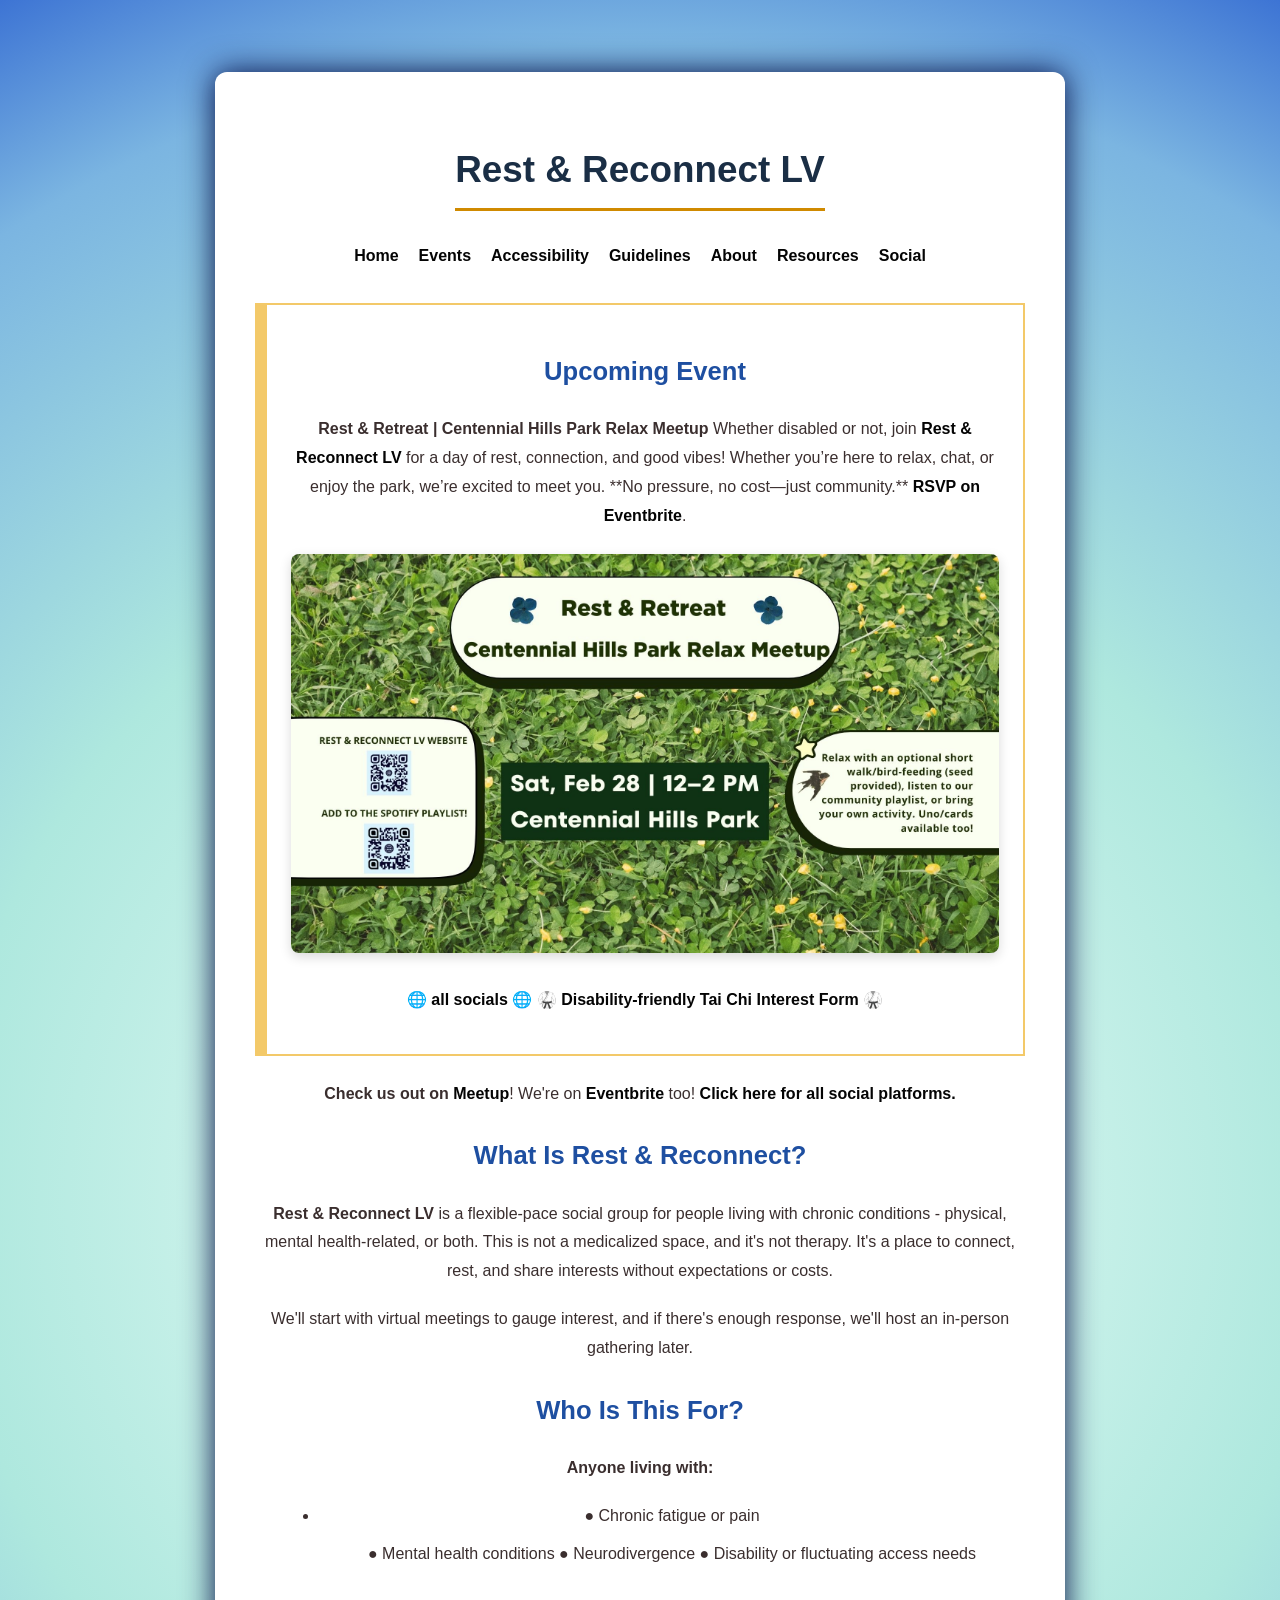
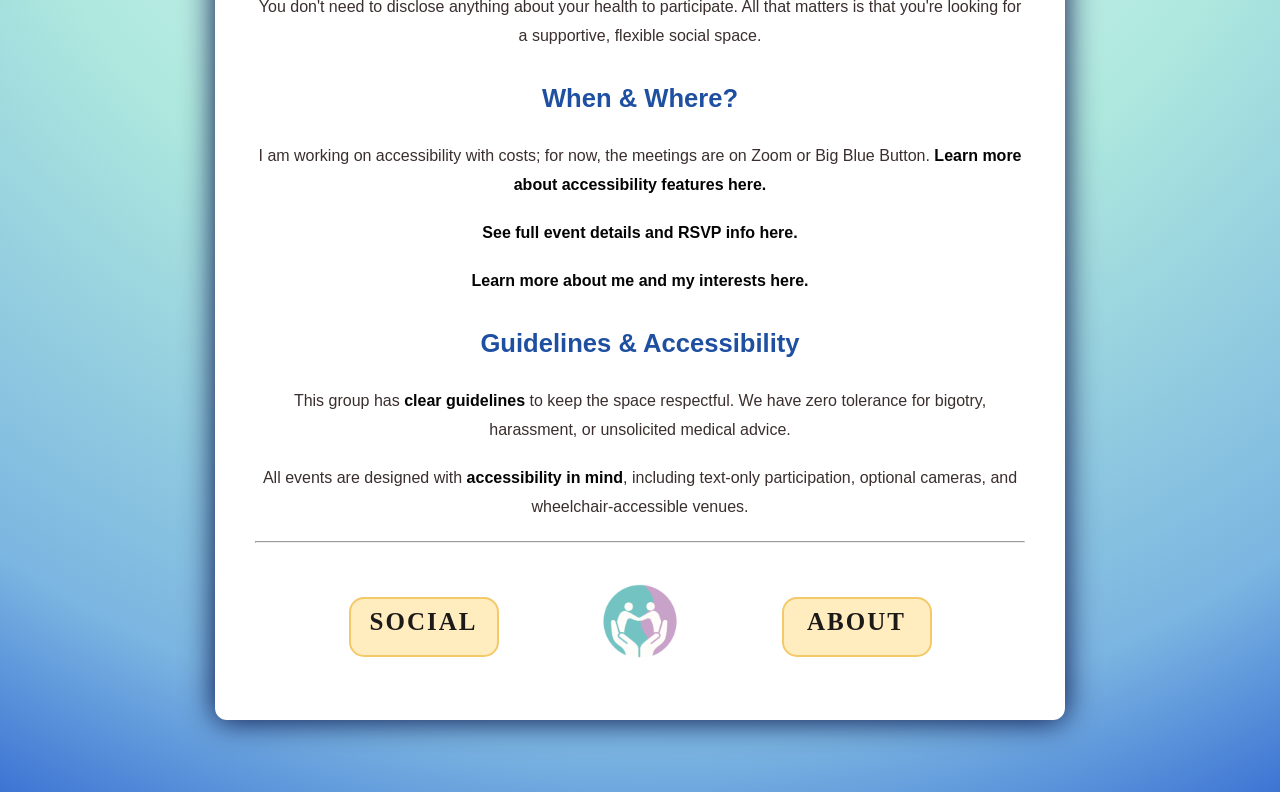
==== index.html @ 93ca57d7 "Style.css Update +Sections Signed-off-by: Rest & Reconnect LV <rest-and-reconnect-social@proton.me>" ====
<!DOCTYPE html>
<html lang="en">
<head>
    <meta charset="UTF-8">
    <meta name="viewport" content="width=device-width, initial-scale=1.0">
    <title>Rest & Reconnect LV</title>
    <meta name="description" content="Rest & Reconnect LV — a flexible-pace social community in Las Vegas. Virtual and in-person meetups for people seeking calm connection and accessibility-first gatherings.">
    <meta name="keywords" content="Las Vegas, rest, reconnect, social group, accessibility, meetup, chronic illness, disability, neurodivergent">
    <link rel="stylesheet" href="style.css">
    <link rel="icon" type="image/png" href="favicon.png">
    
</head>
<body>
    <main>

    <header class="site-header">
  <h1>Rest & Reconnect LV</h1>

  <nav class="site-nav">
    <a href="index.html">Home</a>
    <a href="events.html">Events</a>
    <a href="accessibility.html">Accessibility</a>
    <a href="guidelines.html">Guidelines</a>
    <a href="about.html">About</a>
    <a href="resources.html">Resources</a>    
    <a href="social.html">Social</a>
  </nav>
</header>


        

    <div class="section">
  <h2>Upcoming Event</h2>

<section>
 <!-- <h3>BLANK SUBHEADING</h3> -->
    <p>
        <strong>Rest & Retreat | Centennial Hills Park Relax Meetup</strong>
        Whether disabled or not, join <strong><a href="https://rest-reconnect-lv.github.io/RR-LV-web/">Rest & Reconnect LV</a></strong> for a day of rest, connection, and good vibes! Whether you’re here to relax, chat, or enjoy the park, we’re excited to meet you. **No pressure, no cost—just community.**
        <strong><a href="https://www.eventbrite.com/e/rest-retreat-centennial-hills-park-relax-meetup-tickets-1982157335950">RSVP on Eventbrite</a></strong>.
    </p>

  <div class="event-poster">
    <a href="https://www.eventbrite.com/e/rest-retreat-centennial-hills-park-relax-meetup-tickets-1982157335950">
      <img src="RR-CH-Park.png" alt="Event Poster">
    </a>
  </div>
</section>


    <p class="small">
        <a href="social.html">🌐 all socials 🌐</a>
        <a href="https://cryptpad.fr/form/#/2/form/view/8wlIKCZZNW8UGvXO0g6BVDVgbDJ2UDperReJDf8jmSs/">🥋 Disability-friendly Tai Chi Interest Form 🥋</a>
    </p>
</div>


    <div>
        <p><strong>Check us out on <a href="https://www.meetup.com/rest-reconnect-lv/">Meetup</a></strong>! We're on <a href = "https://www.eventbrite.com/o/rest-reconnect-lv-120749021578">Eventbrite</a> too! <a href="social.html">Click here for all social platforms.</a></p>
    </div>

        <section>
            <h2>What Is Rest & Reconnect?</h2>
            <p><strong>Rest & Reconnect LV</strong> is a flexible-pace social group for people living with chronic conditions - physical, mental health-related, or both. This is not a medicalized space, and it's not therapy. It's a place to connect, rest, and share interests without expectations or costs.</p>

            <p>We'll start with virtual meetings to gauge interest, and if there's enough response, we'll host an in-person gathering later.</p>
        </section>

        <section>
            <h2>Who Is This For?</h2>
            <p><strong>Anyone living with:</strong></p>
            <ul>
               <li>● Chronic fatigue or pain</li>
              </li> ● Mental health conditions </li>
               </li>● Neurodivergence </li>
               </li>● Disability or fluctuating access needs </li> 
            </ul>
            <p>You don't need to disclose anything about your health to participate. All that matters is that you're looking for a supportive, flexible social space.</p>
        </section>

        <section>
            <h2>When & Where?</h2>

            <p>I am working on accessibility with costs; for now, the meetings are on Zoom or Big Blue Button. <a href="accessibility.html">Learn more about accessibility features here.</a></p>

            <p><a href="events.html">See full event details and RSVP info here.</a></p>
            <p><a href="about.html">Learn more about me and my interests here.</a></p>
        </section>

        <section>
            <h2>Guidelines & Accessibility</h2>
            <p>This group has <a href="guidelines.html">clear guidelines</a> to keep the space respectful. We have zero tolerance for bigotry, harassment, or unsolicited medical advice.</p>

            <p>All events are designed with <a href="accessibility.html">accessibility in mind</a>, including text-only participation, optional cameras, and wheelchair-accessible venues.</p>
        </section>

        <hr>

    <footer class="site-footer">

      <a href="social.html" class="button footer-btn">
        <span>Social</span>
      </a>

      <a href="index.html" class="footer-home">
        <img src="favicon.png" alt="Home">
      </a>

      <a href="about.html" class="button footer-btn">
        <span>About</span>
      </a>

    </footer>
    </main>
</body>
</html>
---- style.css ----
/* style.css — Rest & Reconnect (Warm theme) */

* {
  box-sizing: border-box;
}

body {
  font-family: "Nunito Sans", "Segoe UI", sans-serif;
  color: #3a2e2e;
  text-align: center;
  line-height: 1.8;
  padding: 2rem;
  background: #f2fffb;
  background: radial-gradient(circle, rgba(242, 255, 251, 1) 0%, rgba(174, 232, 222, 1) 51%, rgba(123, 181, 225, 1) 85%, rgba(61, 116, 212, 1) 100%); 
}

.left-text {
  text-align: left;
}

main {
  max-width: 850px;
  margin: 2rem auto;
  background-color: #ffffff;
  border-radius: 12px;
  padding: 2.5rem;
  box-shadow: 0 4px 18px rgba(0,0,0,0.06);
  filter: drop-shadow(0 0 1rem #07114b);
}

.section {
    padding: 1.2rem 1.5rem;
    margin: 1.5rem 0;
    border: 2px solid #f3c969;
    border-left: 12px solid #f3c969;
}

.callout-block {
        background: #fff3d4;
        padding: 22px;
        margin: 30px 0;

        border-top: 10px solid #f3c969;
        border-bottom: 8px solid #f3c969;
      }

/* --- DELETE or MOVE --- */

h2 {
  font-size: 1.6rem;
  color: #1E4FA1;
  margin-top: 1.5rem;
}

h3 {
  font-size: 1.25rem;
  color: #1E4FA1;
  margin-top: 1rem;
}

/* --- Text --- */
p {
  margin-bottom: 1.2rem;
}

a {
  color: #040404;
  text-decoration: none;
  font-weight: 600;
}
a:hover {
  color: #8b4513;
  text-decoration: underline;
}

/* --- Lists --- */
ul {
  margin: 1rem 0 1.5rem 1.5rem;
}
ul li {
  margin-bottom: 0.6rem;
}
/* --- Footer */

.site-footer{
  display:flex;
  justify-content:space-between;
  align-items:center;
  margin-top:2rem;
}

.footer-btn{
  width:120px;
  height:36px;
  line-height:36px;
  font-size:16px;
}

.footer-home img{
  width:6rem;
  height:6rem;
}
/* --- FONTS --- */
@font-face {
  font-family: "Atkinson Hyperlegible Next";
  src: url("/fonts/AtkinsonHyperlegibleNext-ExtraBold.woff2") format("woff2");
  font-weight: 800;
}

@font-face {
  font-family: "Lexend";
  src: url("/fonts/Lexend-SemiBold.woff2") format("woff2");
  font-weight: 600;
}

h1 {
  font-size:2.3rem;
  color:#1a2e45;
  border-bottom: 3px solid #D08A00;
  padding-bottom:0.3rem;
  margin-bottom:1.2rem;

  font-family:"Atkinson Hyperlegible Next",sans-serif;
  font-weight:800;
}

h2, h3 {
  font-family: "Lexend", sans-serif;
  font-weight: 600;
}

/* --- Responsive --- */
@media (max-width: 600px) {
  body { padding: 1rem; }
  main { padding: 1.5rem; }
  h1 { font-size: 1.9rem; }
}

.site-header {
  display: flex;
  flex-direction: column;
  align-items: center;
  text-align: center;
  gap: 0.75rem;
  margin-bottom: 2rem;
}

.site-nav {
  display:flex;
  flex-wrap:wrap;
  justify-content:center;
  align-items:center;
  gap:1.25rem;
}

.nav-dropdown {
  position: relative;
}

.dropdown-menu {
  display: none;
  position: absolute;
  top: 100%;
  left: 0;

  background: #ffbfe9;
  padding: 0.5rem 0;
  min-width: 180px;
}

.dropdown-menu a {
  display: block;
  padding: 0.5rem 1rem;
  white-space: nowrap;
}

.nav-dropdown:hover .dropdown-menu {
  display: block;
}

/* Event poster container */
.event-poster {
  margin: 1.5rem 0;
  display: flex;
  justify-content: center;
}

/* Poster image */
.event-poster img {
  max-width: 100%;
  height: auto;
  border-radius: 8px;
  box-shadow: 0 4px 12px rgba(0, 0, 0, 0.15);
}

/* About */

.organizer-row {
  display: flex;
  gap: 1.5rem;
}

.organizer-row.reverse {
  flex-direction: row-reverse;
}

.organizer-row img {
  width: 250px;
  height: auto;
}

/* Button CSS */
 .button {
        display: block;
        width: 150px;
        height: 60px;
        padding: 3px;
        line-height: 40px;
        font-size: 25px;
        text-transform: uppercase;
        font-family: Lexend;
        text-decoration: none;
        color: #1C1919;
        background: #ffedbf;
        border: 2.5px solid #f3c969;
        border-radius: 15px;
        letter-spacing: 2px;
        text-align: center;
        position: relative;
        overflow: hidden;
        font-weight: bold;
        transition: border-color 0.4s, color 0.4s;
        margin: auto;
}

/* transition layer */

.button::before{
    content:'';
    position:absolute;
    top:0;
    left:0;

    width:100%;
    height:100%;

    background:#f3c969;

    z-index:0;
    opacity:0;

    transform:scale3d(0.7,1,1);

    transition: transform 0.4s, opacity 0.4s;
    transition-timing-function:cubic-bezier(0.2,1,0.3,1);
}


/* hover state */

.button:hover{
    color:#3a2e2e;
    border-color:#f3c969;
}

.button:hover::before{
    opacity:1;
    transform:translate3d(0,0,0);
}
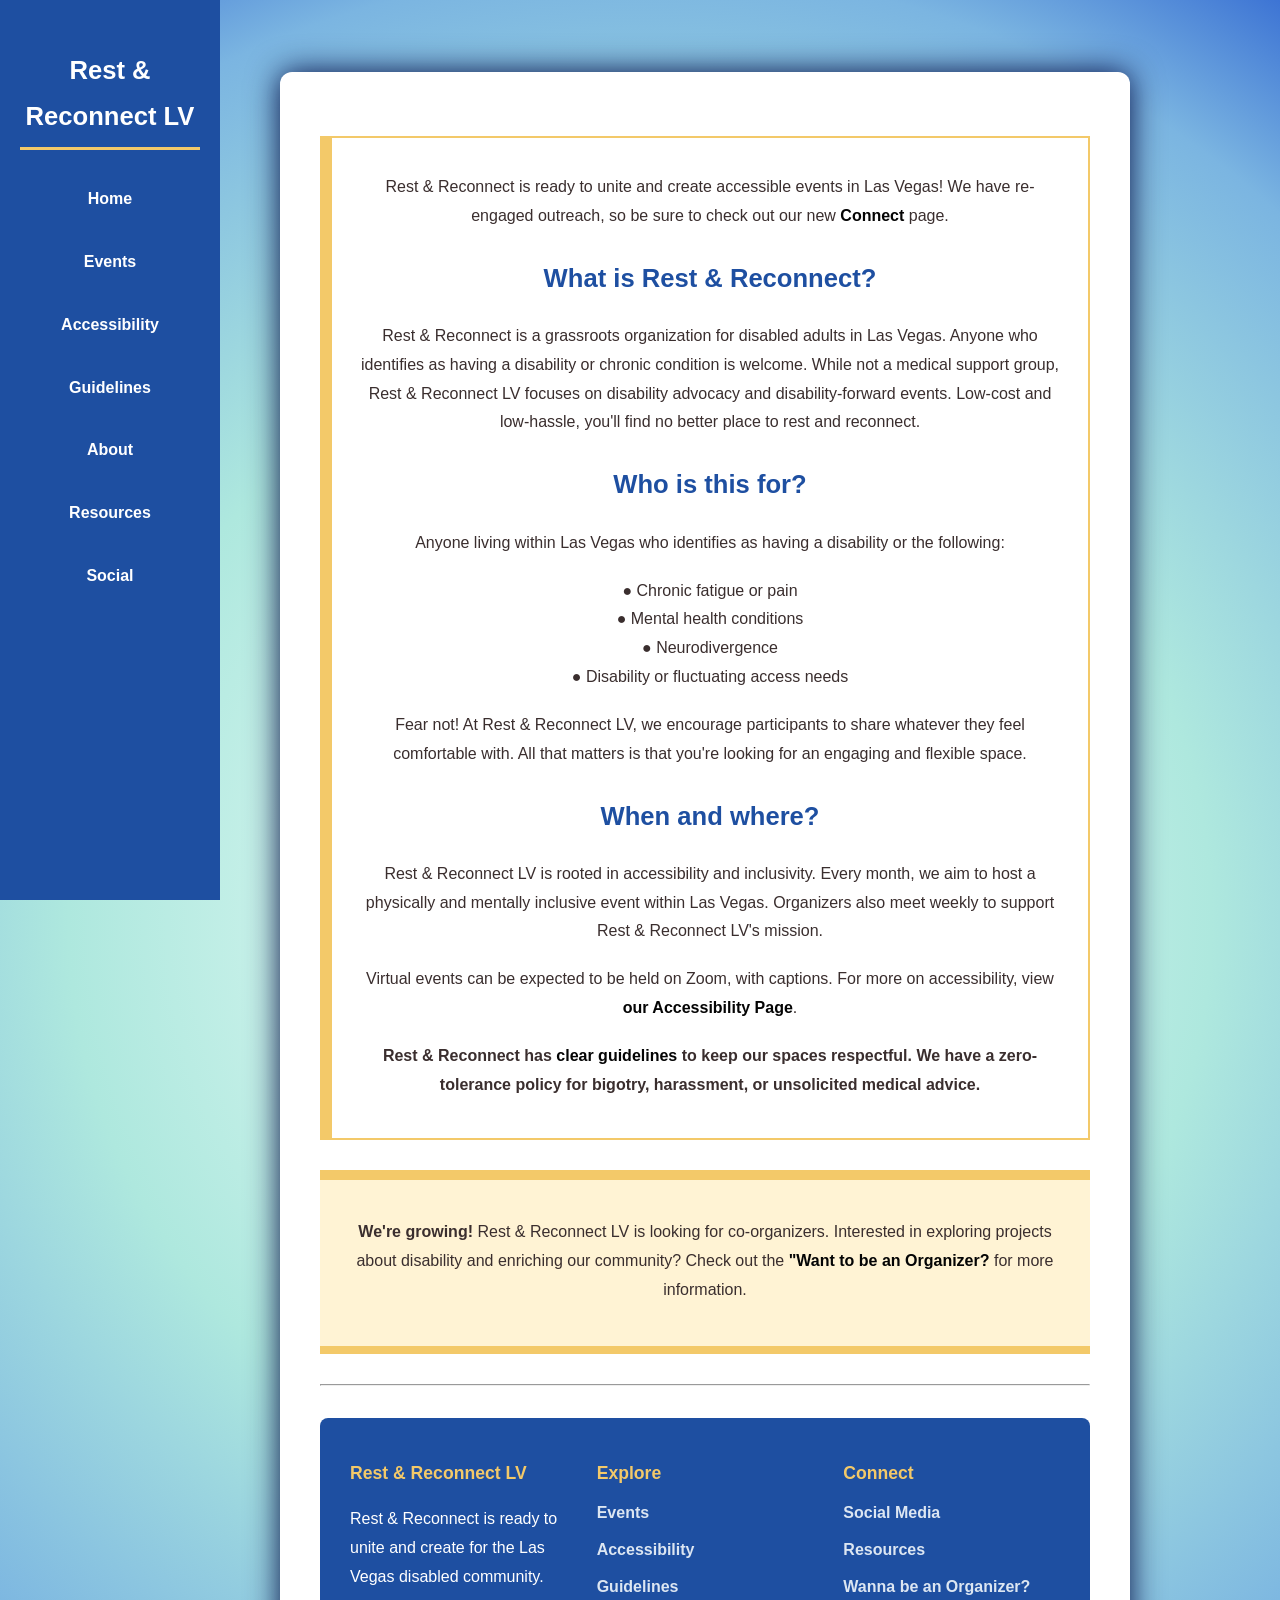
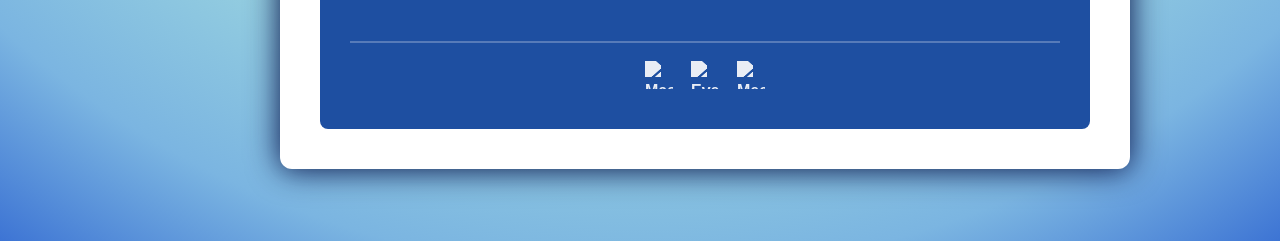
==== commit d6080585: "Header and Footer CSS update Signed-off-by: Rest & Reconnect LV <rest-and-reconnect-social@proton.me" ====
--- a/index.html
+++ b/index.html
@@ -11,107 +11,102 @@
     
 </head>
 <body>
-    <main>
 
-    <header class="site-header">
-  <h1>Rest & Reconnect LV</h1>
+
+<header class="site-header">
+
+  <div class="site-brand">
+    <h1>Rest & Reconnect LV</h1>
+  </div>
 
   <nav class="site-nav">
+
     <a href="index.html">Home</a>
     <a href="events.html">Events</a>
     <a href="accessibility.html">Accessibility</a>
     <a href="guidelines.html">Guidelines</a>
     <a href="about.html">About</a>
-    <a href="resources.html">Resources</a>    
+    <a href="resources.html">Resources</a>
     <a href="social.html">Social</a>
+
   </nav>
+
 </header>
 
 
         
+    <main>
+<section class="section">
 
-    <div class="section">
-  <h2>Upcoming Event</h2>
+<p>Rest & Reconnect is ready to unite and create accessible events in Las Vegas! We have re-engaged outreach, so be sure to check out our new <a href="social.html">Connect</a> page.</p>
 
-<section>
- <!-- <h3>BLANK SUBHEADING</h3> -->
-    <p>
-        <strong>Rest & Retreat | Centennial Hills Park Relax Meetup</strong>
-        Whether disabled or not, join <strong><a href="https://rest-reconnect-lv.github.io/RR-LV-web/">Rest & Reconnect LV</a></strong> for a day of rest, connection, and good vibes! Whether you’re here to relax, chat, or enjoy the park, we’re excited to meet you. **No pressure, no cost—just community.**
-        <strong><a href="https://www.eventbrite.com/e/rest-retreat-centennial-hills-park-relax-meetup-tickets-1982157335950">RSVP on Eventbrite</a></strong>.
-    </p>
+<h2>What is Rest & Reconnect?</h2>
 
-  <div class="event-poster">
-    <a href="https://www.eventbrite.com/e/rest-retreat-centennial-hills-park-relax-meetup-tickets-1982157335950">
-      <img src="RR-CH-Park.png" alt="Event Poster">
-    </a>
-  </div>
+<p>Rest & Reconnect is a grassroots organization for disabled adults in Las Vegas. Anyone who identifies as having a disability or chronic condition is welcome. While not a medical support group, Rest & Reconnect LV focuses on disability advocacy and disability-forward events. Low-cost and low-hassle, you'll find no better place to rest and reconnect.</p>
+
+<h2>Who is this for?</h2>
+
+<p>Anyone living within Las Vegas who identifies as having a disability or the following:</p>
+
+<p>● Chronic fatigue or pain<br>
+● Mental health conditions<br>
+● Neurodivergence<br>
+● Disability or fluctuating access needs</p>
+
+<p>Fear not! At Rest & Reconnect LV, we encourage participants to share whatever they feel comfortable with. All that matters is that you're looking for an engaging and flexible space.</p>
+
+<h2>When and where?</h2>
+
+<p>Rest & Reconnect LV is rooted in accessibility and inclusivity. Every month, we aim to host a physically and mentally inclusive event within Las Vegas. Organizers also meet weekly to support Rest & Reconnect LV's mission.</p>
+
+<p>Virtual events can be expected to be held on Zoom, with captions. For more on accessibility, view <a href="accessibility.html">our Accessibility Page</a>.</p>
+
+<p><strong>Rest & Reconnect has <a href="guidelines.html">clear guidelines</a> to keep our spaces respectful. We have a zero-tolerance policy for bigotry, harassment, or unsolicited medical advice.</strong></p>
+
 </section>
 
+<div class="callout-block">
 
-    <p class="small">
-        <a href="social.html">🌐 all socials 🌐</a>
-        <a href="https://cryptpad.fr/form/#/2/form/view/8wlIKCZZNW8UGvXO0g6BVDVgbDJ2UDperReJDf8jmSs/">🥋 Disability-friendly Tai Chi Interest Form 🥋</a>
-    </p>
+<p><strong>We're growing!</strong> Rest & Reconnect LV is looking for co-organizers. Interested in exploring projects about disability and enriching our community? Check out the <strong><a href="duties.html">"Want to be an Organizer?</a></strong> for more information.</p>
+
 </div>
-
-
-    <div>
-        <p><strong>Check us out on <a href="https://www.meetup.com/rest-reconnect-lv/">Meetup</a></strong>! We're on <a href = "https://www.eventbrite.com/o/rest-reconnect-lv-120749021578">Eventbrite</a> too! <a href="social.html">Click here for all social platforms.</a></p>
-    </div>
-
-        <section>
-            <h2>What Is Rest & Reconnect?</h2>
-            <p><strong>Rest & Reconnect LV</strong> is a flexible-pace social group for people living with chronic conditions - physical, mental health-related, or both. This is not a medicalized space, and it's not therapy. It's a place to connect, rest, and share interests without expectations or costs.</p>
-
-            <p>We'll start with virtual meetings to gauge interest, and if there's enough response, we'll host an in-person gathering later.</p>
-        </section>
-
-        <section>
-            <h2>Who Is This For?</h2>
-            <p><strong>Anyone living with:</strong></p>
-            <ul>
-               <li>● Chronic fatigue or pain</li>
-              </li> ● Mental health conditions </li>
-               </li>● Neurodivergence </li>
-               </li>● Disability or fluctuating access needs </li> 
-            </ul>
-            <p>You don't need to disclose anything about your health to participate. All that matters is that you're looking for a supportive, flexible social space.</p>
-        </section>
-
-        <section>
-            <h2>When & Where?</h2>
-
-            <p>I am working on accessibility with costs; for now, the meetings are on Zoom or Big Blue Button. <a href="accessibility.html">Learn more about accessibility features here.</a></p>
-
-            <p><a href="events.html">See full event details and RSVP info here.</a></p>
-            <p><a href="about.html">Learn more about me and my interests here.</a></p>
-        </section>
-
-        <section>
-            <h2>Guidelines & Accessibility</h2>
-            <p>This group has <a href="guidelines.html">clear guidelines</a> to keep the space respectful. We have zero tolerance for bigotry, harassment, or unsolicited medical advice.</p>
-
-            <p>All events are designed with <a href="accessibility.html">accessibility in mind</a>, including text-only participation, optional cameras, and wheelchair-accessible venues.</p>
-        </section>
 
         <hr>
 
-    <footer class="site-footer">
+  <footer class="site-footer">
 
-      <a href="social.html" class="button footer-btn">
-        <span>Social</span>
-      </a>
+    <div class="footer-grid">
 
-      <a href="index.html" class="footer-home">
-        <img src="favicon.png" alt="Home">
-      </a>
+      <div>
+        <div class="footer-title">Rest & Reconnect LV</div>
+        <p>
+          Rest & Reconnect is ready to unite and create for the Las Vegas disabled community.
+        </p>
+      </div>
 
-      <a href="about.html" class="button footer-btn">
-        <span>About</span>
-      </a>
+      <div class="footer-links">
+        <div class="footer-title">Explore</div>
+        <a href="events.html">Events</a>
+        <a href="accessibility.html">Accessibility</a>
+        <a href="guidelines.html">Guidelines</a>
+      </div>
 
-    </footer>
+      <div class="footer-links">
+        <div class="footer-title">Connect</div>
+        <a href="social.html">Social Media</a>
+        <a href="resources.html">Resources</a>
+        <a href="duties.html">Wanna be an Organizer?</a>
+      </div>
+
+    </div>
+
+    <div class="footer-social">
+      <a href="#"><img src="images/favicon.png" alt="Mastodon"></a>
+      <a href="#"><img src="images/favicon.png" alt="Eventbrite"></a>
+      <a href="#"><img src="images/favicon.png" alt="Meetup"></a>
+    </div>
+
+  </footer>
     </main>
 </body>
 </html>
--- a/style.css
+++ b/style.css
@@ -26,6 +26,7 @@
   padding: 2.5rem;
   box-shadow: 0 4px 18px rgba(0,0,0,0.06);
   filter: drop-shadow(0 0 1rem #07114b);
+  margin-left:240px;
 }
 
 .section {
@@ -82,24 +83,75 @@
 }
 /* --- Footer */
 
+/* --- Footer --- */
+
 .site-footer{
+  margin-top:2rem;
+  background:#1E4FA1;
+  color:white;
+  padding:40px 30px;
+  border-radius:8px;
+}
+
+/* grid layout */
+
+.footer-grid{
+  display:grid;
+  grid-template-columns:repeat(auto-fit,minmax(200px,1fr));
+  gap:30px;
+  text-align:left;
+}
+
+/* section titles */
+
+.footer-title{
+  color:#f3c969;
+  font-family:"Atkinson Hyperlegible Next", sans-serif;
+  font-weight:800;
+  font-size:1.1rem;
+  margin-bottom:10px;
+}
+
+/* footer links */
+
+.footer-links a{
+  display:block;
+  color:#dce6f2;
+  text-decoration:none;
+  margin:8px 0;
+  font-family:"Lexend", sans-serif;
+}
+
+.footer-links a:hover{
+  color:#f3c969;
+}
+
+/* social icon row */
+
+.footer-social{
   display:flex;
-  justify-content:space-between;
+  justify-content:center;
   align-items:center;
-  margin-top:2rem;
-}
-
-.footer-btn{
-  width:120px;
-  height:36px;
-  line-height:36px;
-  font-size:16px;
-}
-
-.footer-home img{
-  width:6rem;
-  height:6rem;
-}
+  gap:18px;
+  margin-top:30px;
+  padding-top:18px;
+  border-top:2px solid rgba(255,255,255,0.25);
+}
+
+/* svg icons */
+
+.footer-social img{
+  width:28px;
+  height:28px;
+  display:block;
+  opacity:0.9;
+  filter:brightness(0) invert(1);
+}
+
+.footer-social img:hover{
+  opacity:1;
+}
+
 /* --- FONTS --- */
 @font-face {
   font-family: "Atkinson Hyperlegible Next";
@@ -135,26 +187,73 @@
   main { padding: 1.5rem; }
   h1 { font-size: 1.9rem; }
 }
-
-.site-header {
-  display: flex;
-  flex-direction: column;
-  align-items: center;
-  text-align: center;
-  gap: 0.75rem;
-  margin-bottom: 2rem;
-}
-
-.site-nav {
+@media (max-width:700px){
+
+  .site-header{
+    position:relative;
+    width:100%;
+    height:auto;
+  }
+
+  .site-nav{
+    flex-direction:row;
+    flex-wrap:wrap;
+    justify-content:center;
+  }
+
+  main{
+    margin-left:0;
+  }
+
+}
+/* --- SIDEBAR HEADER --- */
+
+.site-header{
+  position:fixed;
+  left:0;
+  top:0;
+
+  width:220px;
+  height:100vh;
+
+  background:#1E4FA1;
+
+  padding:30px 20px;
+
   display:flex;
-  flex-wrap:wrap;
-  justify-content:center;
+  flex-direction:column;
   align-items:center;
-  gap:1.25rem;
-}
-
-.nav-dropdown {
-  position: relative;
+}
+
+.site-brand h1{
+  color:white;
+  font-family:"Atkinson Hyperlegible Next",sans-serif;
+  font-size:1.6rem;
+  border-bottom:3px solid #f3c969;
+  padding-bottom:8px;
+  margin-bottom:25px;
+}
+
+.site-nav{
+  display:flex;
+  flex-direction:column;
+  gap:14px;
+  width:100%;
+}
+
+.site-nav a{
+  color:white;
+  text-decoration:none;
+  padding:10px 14px;
+  font-family:"Lexend",sans-serif;
+
+  border-radius:8px;
+
+  transition:background .2s;
+}
+
+.site-nav a:hover{
+  background:#1A2E45;
 }
 
 .dropdown-menu {
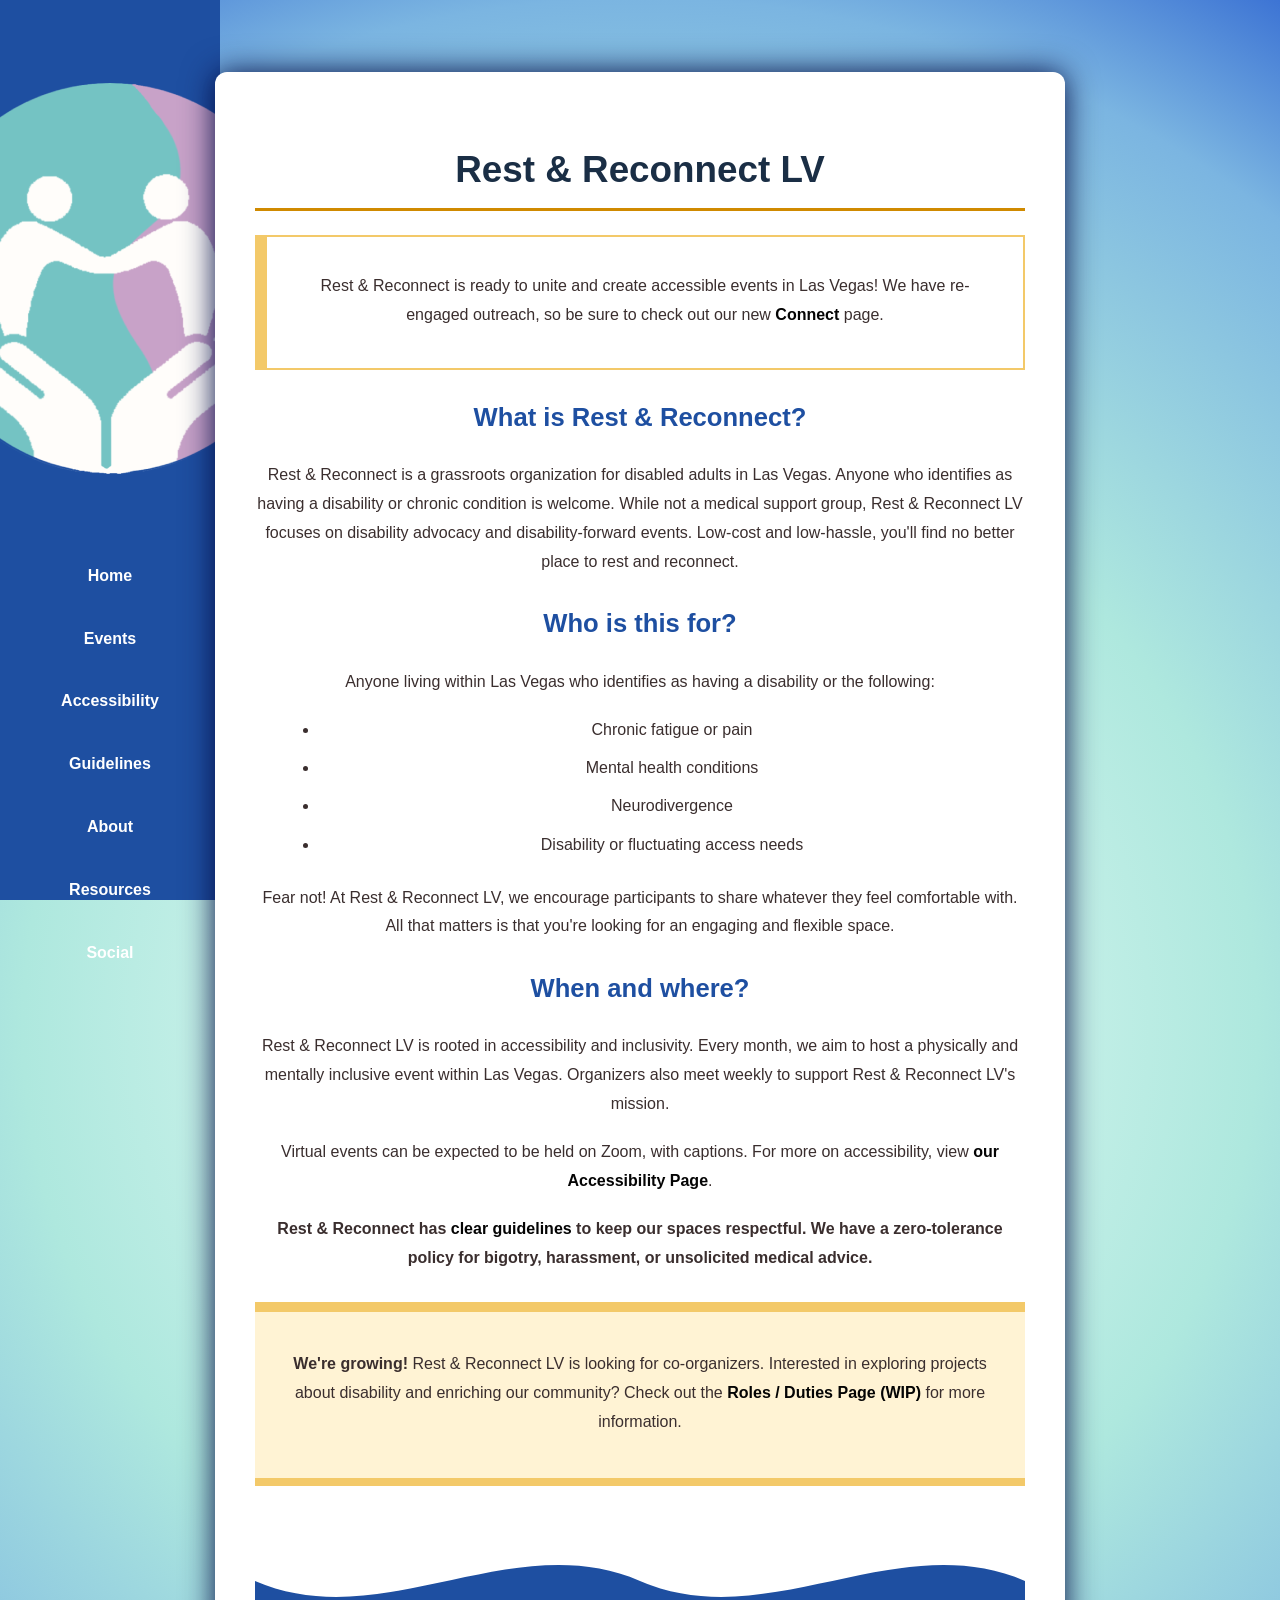
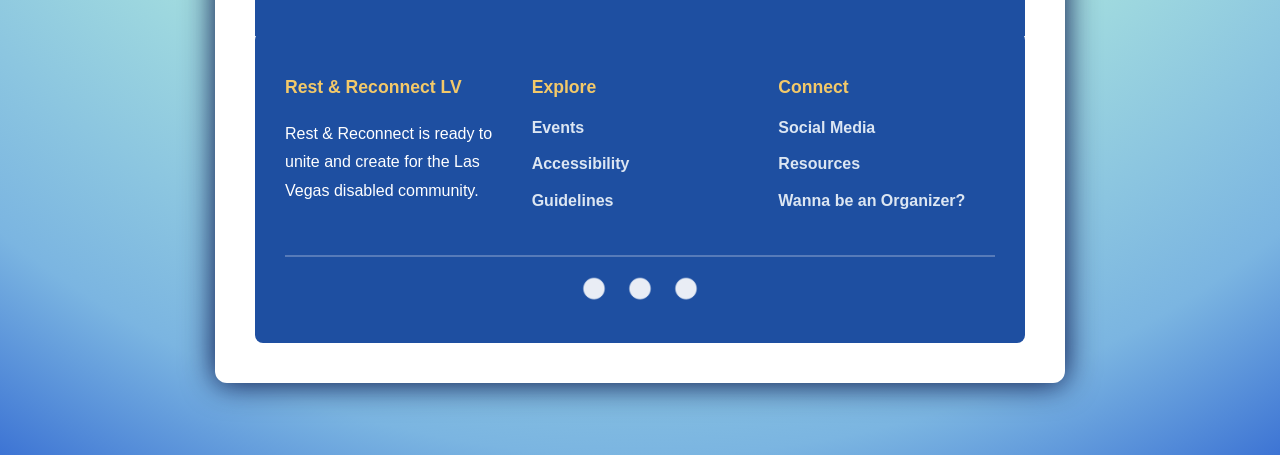
==== commit 8f88b431: "Update Footer & Header Signed-off-by: Rest & Reconnect LV <rest-and-reconnect-social@proton.me>" ====
--- a/index.html
+++ b/index.html
@@ -15,8 +15,8 @@
 
 <header class="site-header">
 
-  <div class="site-brand">
-    <h1>Rest & Reconnect LV</h1>
+  <div>
+    <img class="site-fav" src="favicon.png"><img>
   </div>
 
   <nav class="site-nav">
@@ -36,42 +36,90 @@
 
         
     <main>
+      <h1>Rest & Reconnect LV</h1>
 <section class="section">
 
-<p>Rest & Reconnect is ready to unite and create accessible events in Las Vegas! We have re-engaged outreach, so be sure to check out our new <a href="social.html">Connect</a> page.</p>
+<p>
+Rest & Reconnect is ready to unite and create accessible events in Las Vegas!
+We have re-engaged outreach, so be sure to check out our new
+<a href="social.html">Connect</a> page.
+</p>
+
+</section>
+
 
 <h2>What is Rest & Reconnect?</h2>
 
-<p>Rest & Reconnect is a grassroots organization for disabled adults in Las Vegas. Anyone who identifies as having a disability or chronic condition is welcome. While not a medical support group, Rest & Reconnect LV focuses on disability advocacy and disability-forward events. Low-cost and low-hassle, you'll find no better place to rest and reconnect.</p>
+<p>
+Rest & Reconnect is a grassroots organization for disabled adults in Las Vegas.
+Anyone who identifies as having a disability or chronic condition is welcome.
+While not a medical support group, Rest & Reconnect LV focuses on disability
+advocacy and disability-forward events. Low-cost and low-hassle, you'll find
+no better place to rest and reconnect.
+</p>
+
 
 <h2>Who is this for?</h2>
 
-<p>Anyone living within Las Vegas who identifies as having a disability or the following:</p>
+<p>
+Anyone living within Las Vegas who identifies as having a disability or the following:
+</p>
 
-<p>● Chronic fatigue or pain<br>
-● Mental health conditions<br>
-● Neurodivergence<br>
-● Disability or fluctuating access needs</p>
+<ul>
+<li>Chronic fatigue or pain</li>
+<li>Mental health conditions</li>
+<li>Neurodivergence</li>
+<li>Disability or fluctuating access needs</li>
+</ul>
 
-<p>Fear not! At Rest & Reconnect LV, we encourage participants to share whatever they feel comfortable with. All that matters is that you're looking for an engaging and flexible space.</p>
+<p>
+Fear not! At Rest & Reconnect LV, we encourage participants to share whatever
+they feel comfortable with. All that matters is that you're looking for an
+engaging and flexible space.
+</p>
+
 
 <h2>When and where?</h2>
 
-<p>Rest & Reconnect LV is rooted in accessibility and inclusivity. Every month, we aim to host a physically and mentally inclusive event within Las Vegas. Organizers also meet weekly to support Rest & Reconnect LV's mission.</p>
+<p>
+Rest & Reconnect LV is rooted in accessibility and inclusivity. Every month,
+we aim to host a physically and mentally inclusive event within Las Vegas.
+Organizers also meet weekly to support Rest & Reconnect LV's mission.
+</p>
 
-<p>Virtual events can be expected to be held on Zoom, with captions. For more on accessibility, view <a href="accessibility.html">our Accessibility Page</a>.</p>
+<p>
+Virtual events can be expected to be held on Zoom, with captions.
+For more on accessibility, view
+<a href="accessibility.html">our Accessibility Page</a>.
+</p>
 
-<p><strong>Rest & Reconnect has <a href="guidelines.html">clear guidelines</a> to keep our spaces respectful. We have a zero-tolerance policy for bigotry, harassment, or unsolicited medical advice.</strong></p>
+<p>
+<strong>
+Rest & Reconnect has <a href="guidelines.html">clear guidelines</a> to keep our
+spaces respectful. We have a zero-tolerance policy for bigotry, harassment,
+or unsolicited medical advice.
+</strong>
+</p>
 
-</section>
 
 <div class="callout-block">
 
-<p><strong>We're growing!</strong> Rest & Reconnect LV is looking for co-organizers. Interested in exploring projects about disability and enriching our community? Check out the <strong><a href="duties.html">"Want to be an Organizer?</a></strong> for more information.</p>
+<p>
+<strong>We're growing!</strong> Rest & Reconnect LV is looking for co-organizers.
+Interested in exploring projects about disability and enriching our community?
+Check out the <a href="duties.html">Roles / Duties Page (WIP)</a> for more information.
+</p>
 
 </div>
 
-        <hr>
+  <div class="wave-divider">
+    <svg viewBox="0 0 1440 120" preserveAspectRatio="none">
+      <path
+        fill="#1E4FA1"
+        d="M0,60 C240,120 480,0 720,60 C960,120 1200,0 1440,60 V120 H0 Z"
+      />
+    </svg>
+  </div>
 
   <footer class="site-footer">
 
@@ -101,9 +149,9 @@
     </div>
 
     <div class="footer-social">
-      <a href="#"><img src="images/favicon.png" alt="Mastodon"></a>
-      <a href="#"><img src="images/favicon.png" alt="Eventbrite"></a>
-      <a href="#"><img src="images/favicon.png" alt="Meetup"></a>
+      <a href="#"><img src="favicon.png" alt="Mastodon"></a>
+      <a href="#"><img src="favicon.png" alt="Eventbrite"></a>
+      <a href="#"><img src="favicon.png" alt="Meetup"></a>
     </div>
 
   </footer>
--- a/style.css
+++ b/style.css
@@ -26,7 +26,6 @@
   padding: 2.5rem;
   box-shadow: 0 4px 18px rgba(0,0,0,0.06);
   filter: drop-shadow(0 0 1rem #07114b);
-  margin-left:240px;
 }
 
 .section {
@@ -81,12 +80,25 @@
 ul li {
   margin-bottom: 0.6rem;
 }
-/* --- Footer */
-
 /* --- Footer --- */
 
+.wave-divider{
+  line-height:0;
+  margin-top:40px;
+}
+
+.wave-divider svg{
+  display:block;
+  width:100%;
+  height:110px;
+}
+
+.wave-divider path{
+  fill:#1E4FA1;
+}
+
 .site-footer{
-  margin-top:2rem;
+  margin-top:-4px;
   background:#1E4FA1;
   color:white;
   padding:40px 30px;
@@ -151,7 +163,6 @@
 .footer-social img:hover{
   opacity:1;
 }
-
 /* --- FONTS --- */
 @font-face {
   font-family: "Atkinson Hyperlegible Next";
@@ -225,13 +236,9 @@
   align-items:center;
 }
 
-.site-brand h1{
-  color:white;
-  font-family:"Atkinson Hyperlegible Next",sans-serif;
-  font-size:1.6rem;
-  border-bottom:3px solid #f3c969;
-  padding-bottom:8px;
-  margin-bottom:25px;
+.site-fav{
+  max-width: fit-content;
+  max-height: fit-content;
 }
 
 .site-nav{
@@ -253,7 +260,7 @@
 }
 
 .site-nav a:hover{
-  background:#1A2E45;
+  background:#D08A00;
 }
 
 .dropdown-menu {
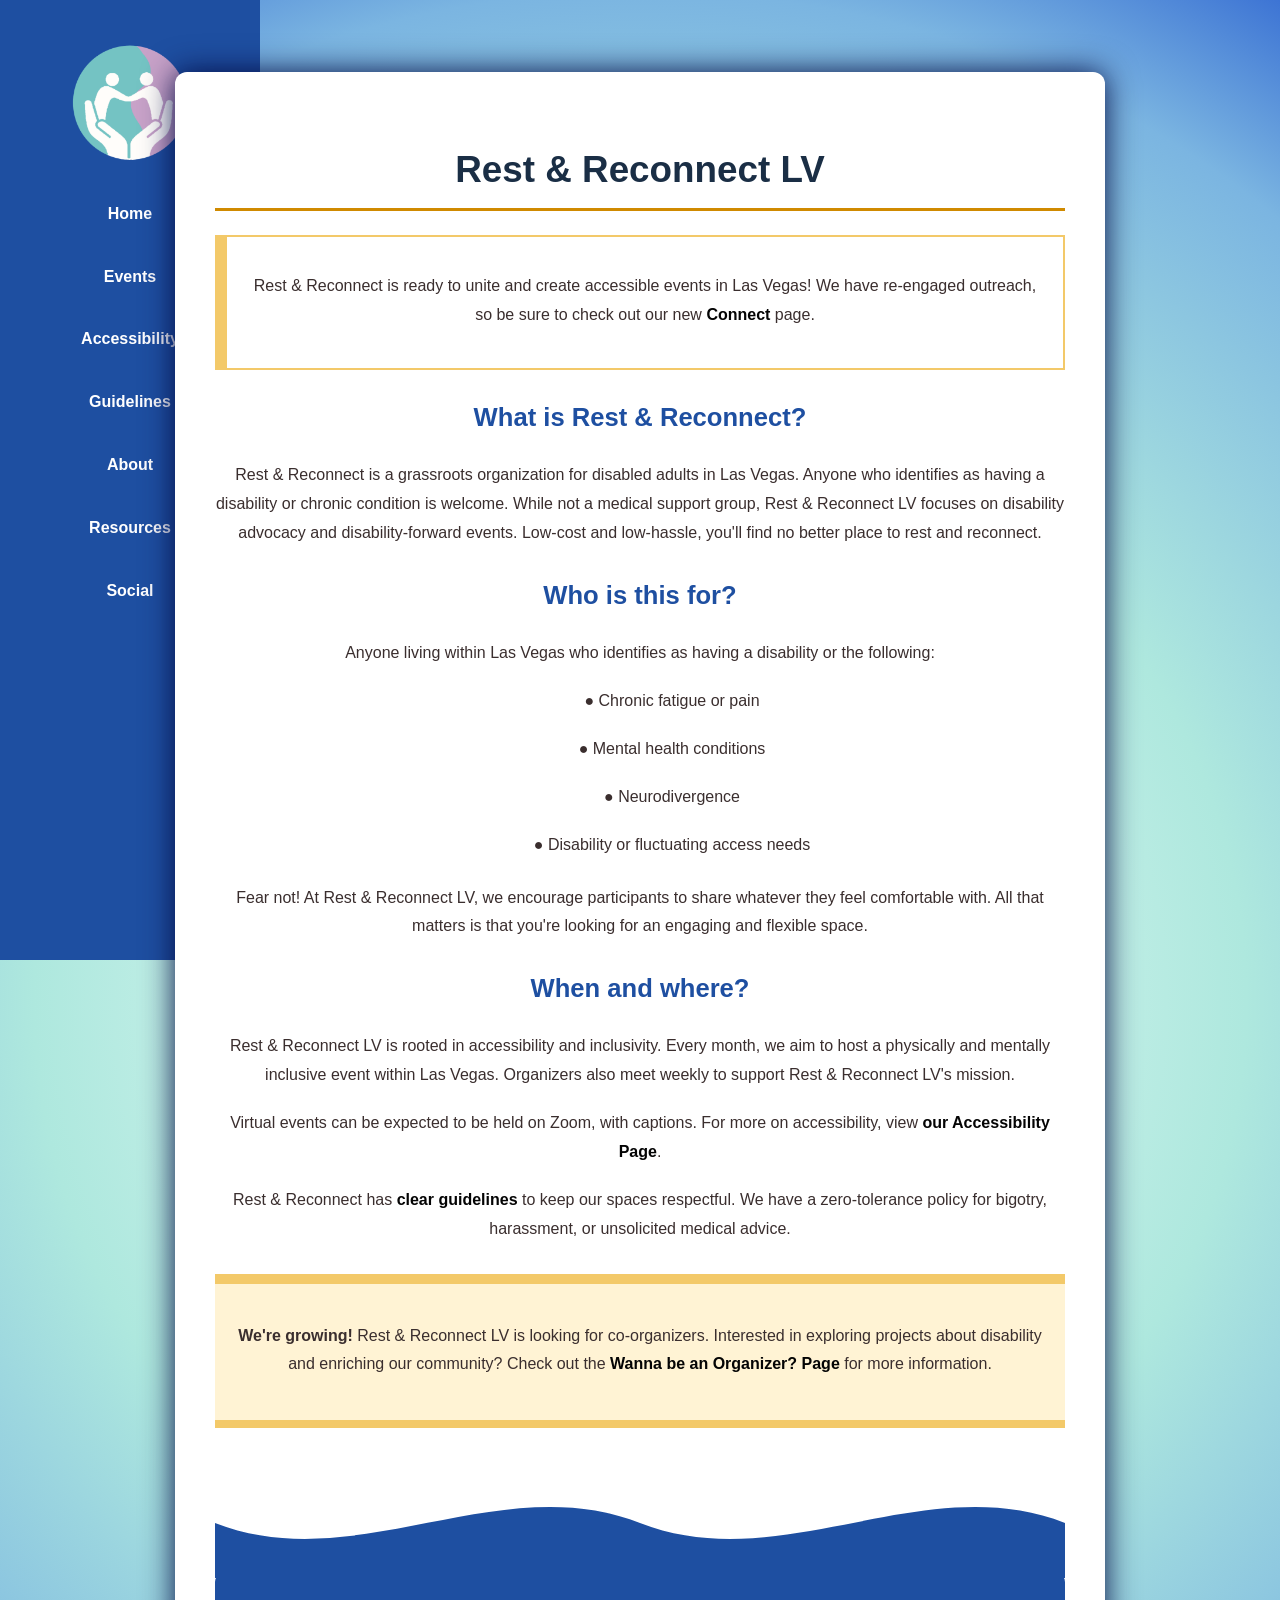
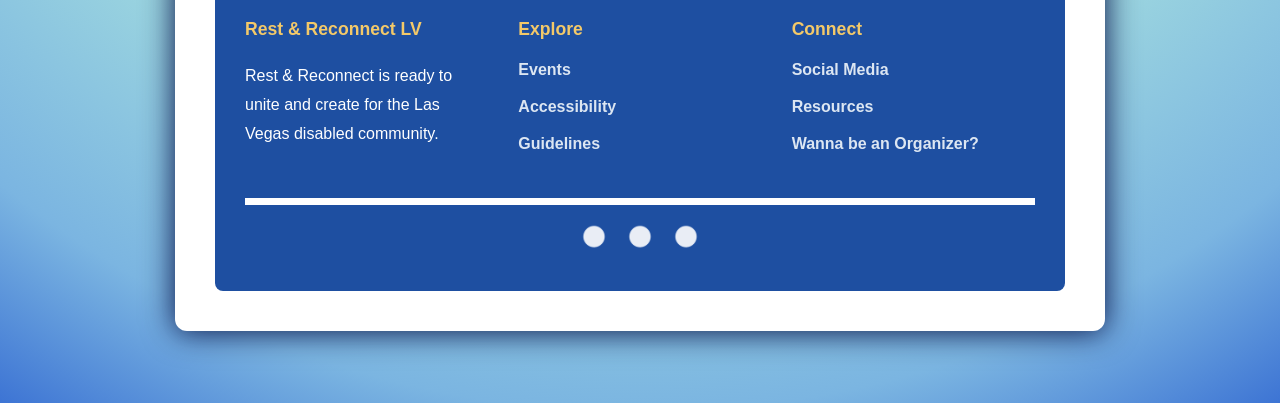
==== commit 79c31c29: "Final Update to index.html page. Signed-off-by: Rest & Reconnect LV <rest-and-reconnect-social@proto" ====
--- a/index.html
+++ b/index.html
@@ -66,10 +66,10 @@
 </p>
 
 <ul>
-<li>Chronic fatigue or pain</li>
-<li>Mental health conditions</li>
-<li>Neurodivergence</li>
-<li>Disability or fluctuating access needs</li>
+  <p>● Chronic fatigue or pain</p>
+  <p>● Mental health conditions</p>
+  <p>● Neurodivergence</p>
+  <p>● Disability or fluctuating access needs</p>
 </ul>
 
 <p>
@@ -94,11 +94,9 @@
 </p>
 
 <p>
-<strong>
-Rest & Reconnect has <a href="guidelines.html">clear guidelines</a> to keep our
+Rest & Reconnect has <a href="guidelines.html"><strong>clear guidelines</strong></a> to keep our
 spaces respectful. We have a zero-tolerance policy for bigotry, harassment,
 or unsolicited medical advice.
-</strong>
 </p>
 
 
@@ -107,7 +105,7 @@
 <p>
 <strong>We're growing!</strong> Rest & Reconnect LV is looking for co-organizers.
 Interested in exploring projects about disability and enriching our community?
-Check out the <a href="duties.html">Roles / Duties Page (WIP)</a> for more information.
+Check out the <a href="duties.html">Wanna be an Organizer? Page</a> for more information.
 </p>
 
 </div>
--- a/style.css
+++ b/style.css
@@ -1,8 +1,4 @@
-/* style.css — Rest & Reconnect (Warm theme) */
-
-* {
-  box-sizing: border-box;
-}
+/* style.css — Rest & Reconnect */
 
 body {
   font-family: "Nunito Sans", "Segoe UI", sans-serif;
@@ -147,7 +143,7 @@
   gap:18px;
   margin-top:30px;
   padding-top:18px;
-  border-top:2px solid rgba(255,255,255,0.25);
+  border-top:7px solid white;
 }
 
 /* svg icons */
@@ -237,8 +233,8 @@
 }
 
 .site-fav{
-  max-width: fit-content;
-  max-height: fit-content;
+  max-width: 150px;
+  max-height: 150px;
 }
 
 .site-nav{
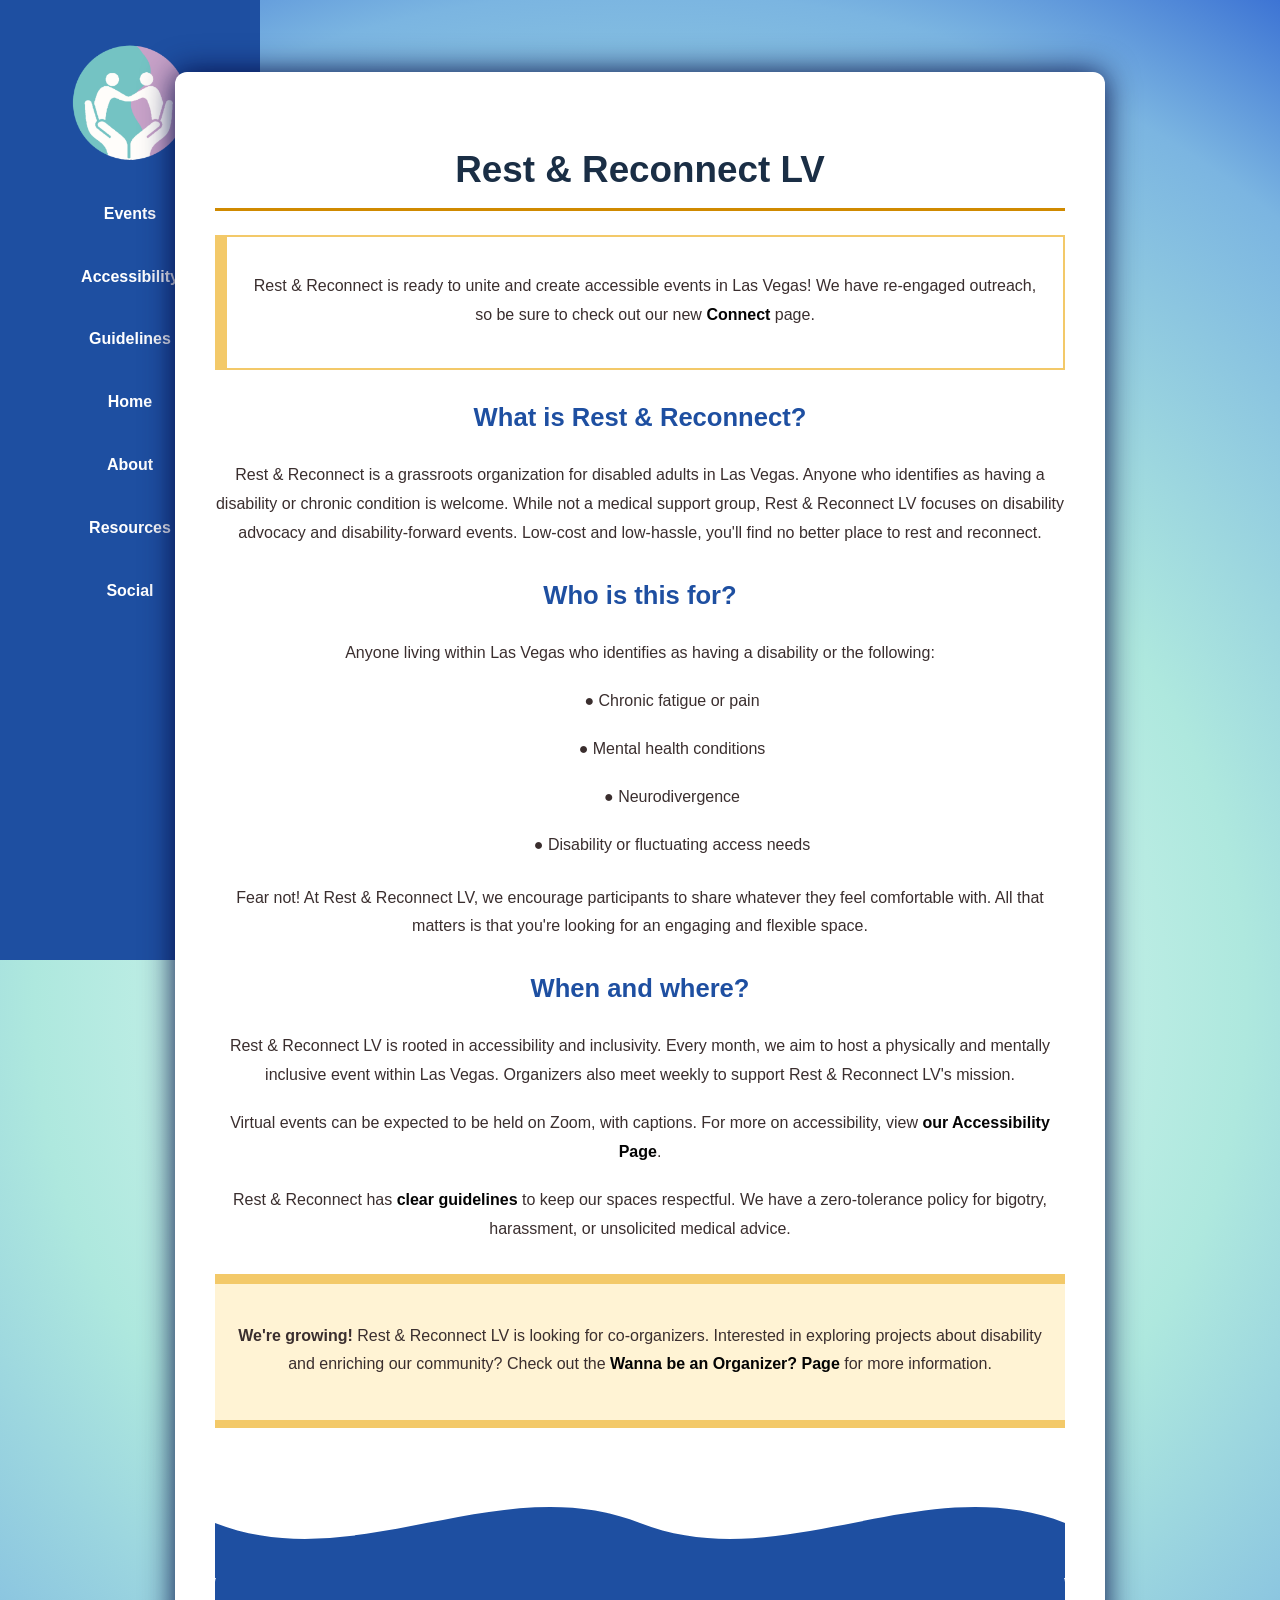
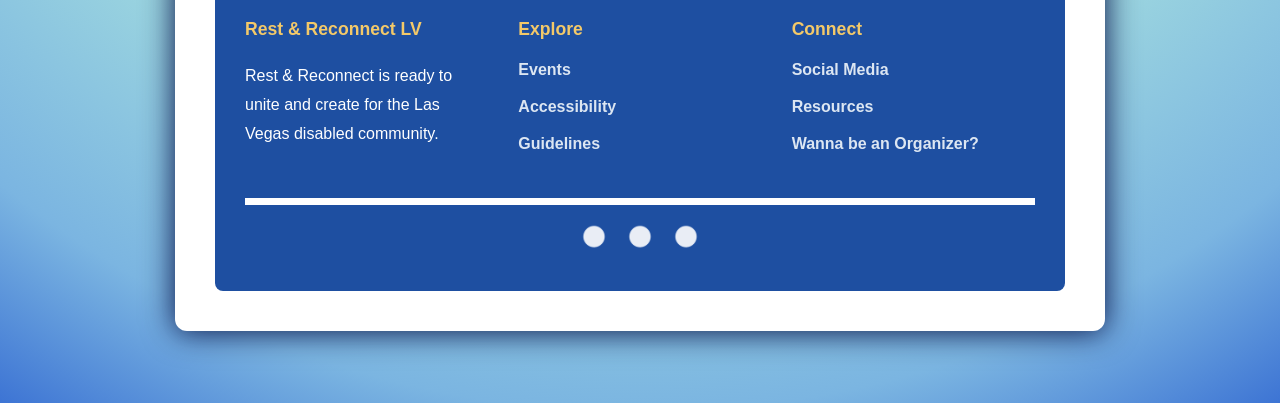
==== commit 19450d35: "Update all pages with new footer/header. Signed-off-by: Rest & Reconnect LV <rest-and-reconnect-soci" ====
--- a/index.html
+++ b/index.html
@@ -21,10 +21,11 @@
 
   <nav class="site-nav">
 
-    <a href="index.html">Home</a>
+
     <a href="events.html">Events</a>
     <a href="accessibility.html">Accessibility</a>
     <a href="guidelines.html">Guidelines</a>
+    <a href="index.html">Home</a>
     <a href="about.html">About</a>
     <a href="resources.html">Resources</a>
     <a href="social.html">Social</a>
--- a/style.css
+++ b/style.css
@@ -270,17 +270,23 @@
   min-width: 180px;
 }
 
-.dropdown-menu a {
-  display: block;
-  padding: 0.5rem 1rem;
-  white-space: nowrap;
-}
-
-.nav-dropdown:hover .dropdown-menu {
-  display: block;
-}
-
-/* Event poster container */
+
+
+/* Event Page*/
+
+.event-gallery{
+  display:flex;
+  justify-content:space-between;
+  gap:20px;
+  margin:30px 0;
+}
+
+.event-gallery img{
+  width:32%;
+  border-radius:8px;
+  box-shadow:0 4px 12px rgba(0,0,0,0.15);
+}
+
 .event-poster {
   margin: 1.5rem 0;
   display: flex;
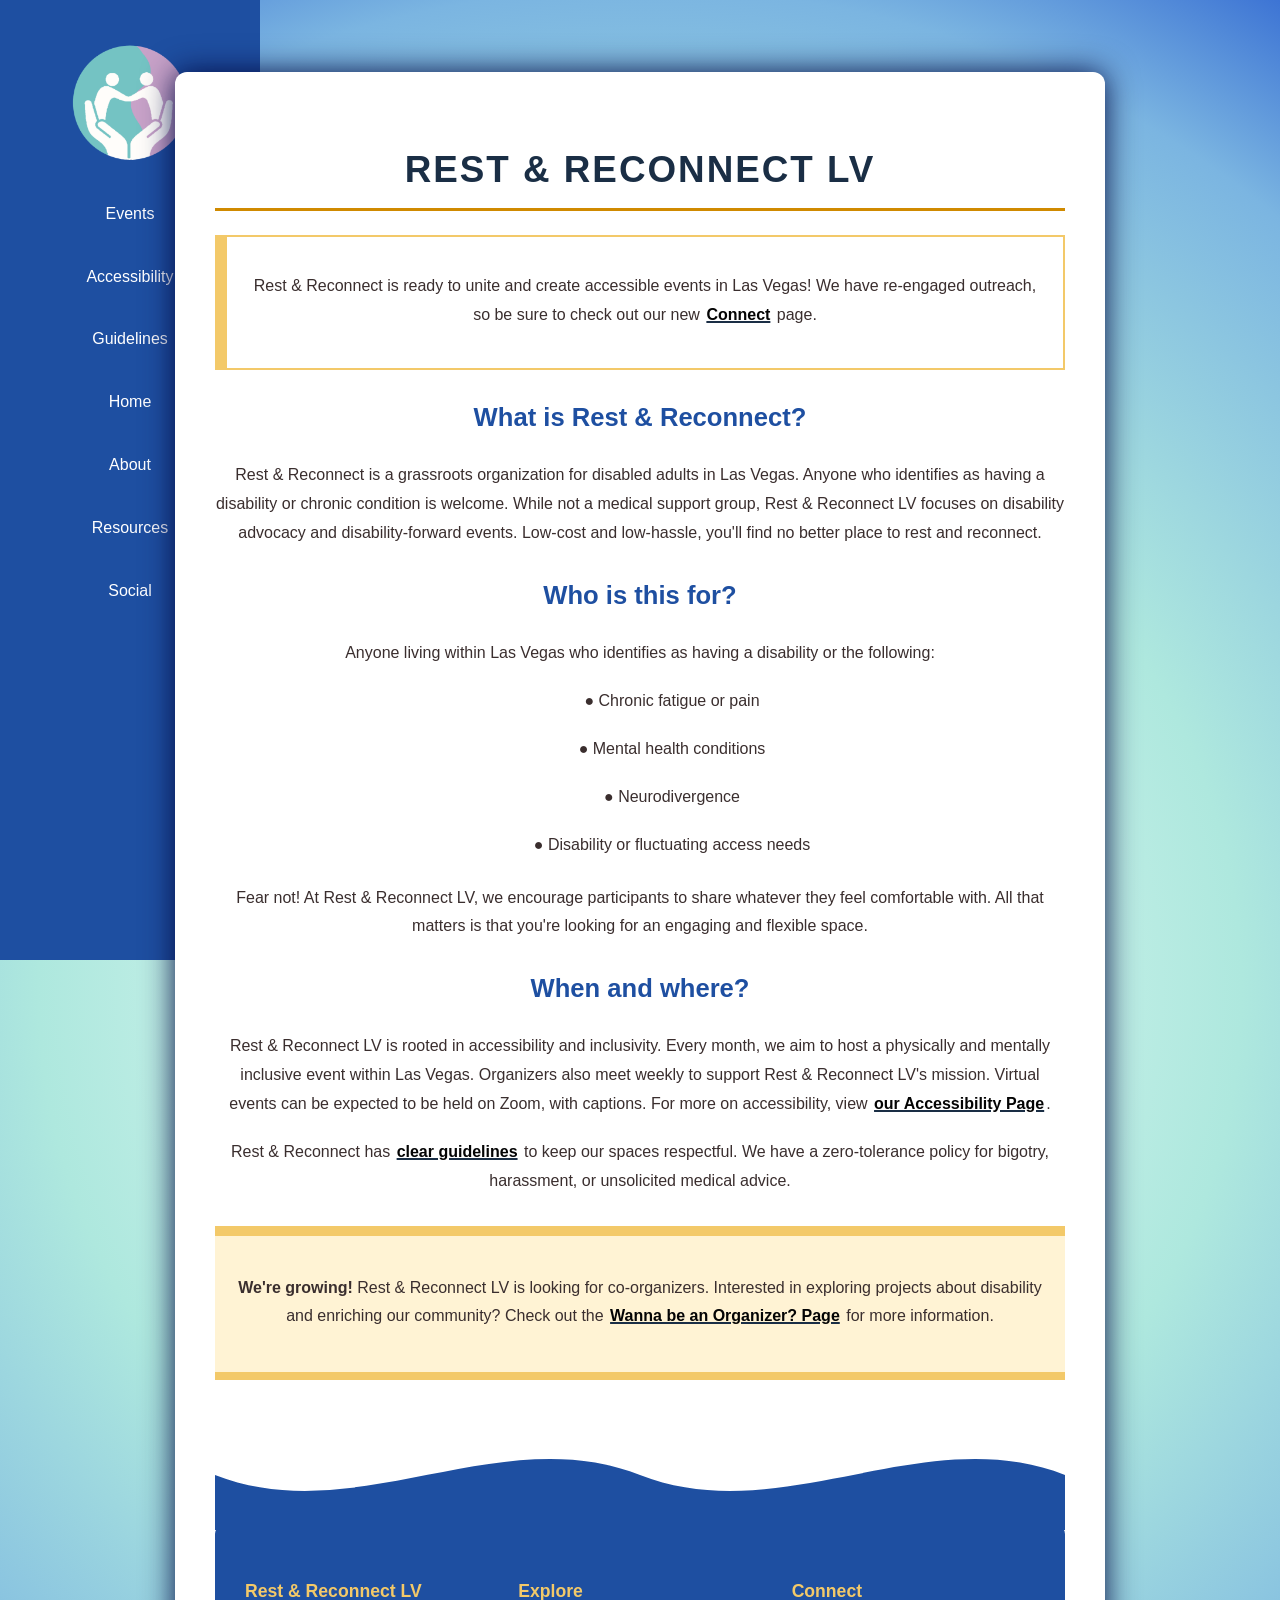
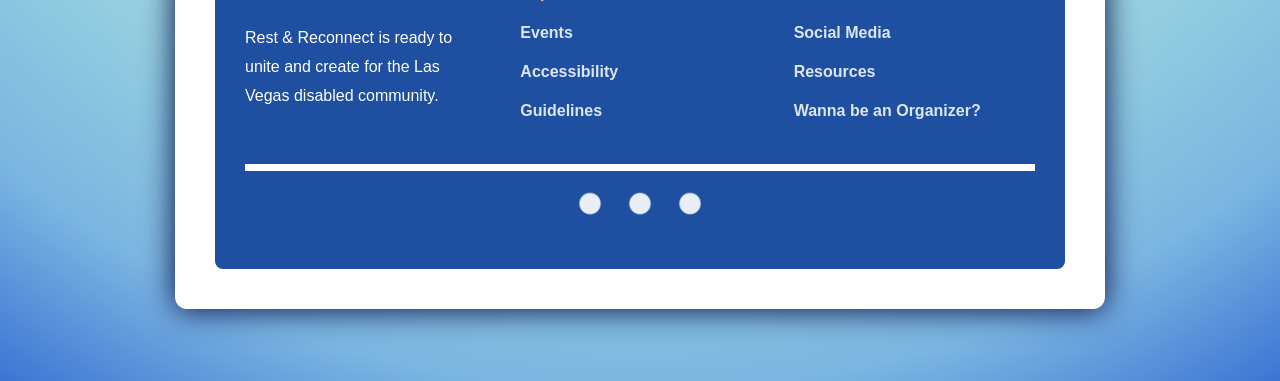
==== commit 7e5ade26: "Part Page Update & hover css Signed-off-by: Rest & Reconnect LV <rest-and-reconnect-social@proton.me" ====
--- a/index.html
+++ b/index.html
@@ -85,10 +85,7 @@
 <p>
 Rest & Reconnect LV is rooted in accessibility and inclusivity. Every month,
 we aim to host a physically and mentally inclusive event within Las Vegas.
-Organizers also meet weekly to support Rest & Reconnect LV's mission.
-</p>
-
-<p>
+Organizers also meet weekly to support Rest & Reconnect LV's mission. 
 Virtual events can be expected to be held on Zoom, with captions.
 For more on accessibility, view
 <a href="accessibility.html">our Accessibility Page</a>.
@@ -106,6 +103,7 @@
 <p>
 <strong>We're growing!</strong> Rest & Reconnect LV is looking for co-organizers.
 Interested in exploring projects about disability and enriching our community?
+
 Check out the <a href="duties.html">Wanna be an Organizer? Page</a> for more information.
 </p>
 
--- a/style.css
+++ b/style.css
@@ -31,6 +31,13 @@
     border-left: 12px solid #f3c969;
 }
 
+.rules-box {
+    padding: 1.2rem 1.5rem;
+    margin: 1.5rem 0;
+    border: 2px solid #5A0909;
+    border-left: 12px solid #5A0909;
+}
+
 .callout-block {
         background: #fff3d4;
         padding: 22px;
@@ -59,14 +66,25 @@
   margin-bottom: 1.2rem;
 }
 
-a {
-  color: #040404;
-  text-decoration: none;
-  font-weight: 600;
-}
-a:hover {
-  color: #8b4513;
-  text-decoration: underline;
+/* --- LINK STYLING + ACCESSIBLE HIGHLIGHT --- */
+
+main a{
+  color:#040404;
+  font-weight:600;
+
+  text-decoration:underline;
+  text-decoration-color:#1A2E45;
+  text-decoration-thickness:2px;
+
+  padding:1px 2px;
+  border-radius:3px;
+
+  transition:background .15s ease,color .15s ease;
+}
+
+main a:hover{
+  color:#3a2e2e;
+  background:rgba(174,232,222,0.45);
 }
 
 /* --- Lists --- */
@@ -97,7 +115,7 @@
   margin-top:-4px;
   background:#1E4FA1;
   color:white;
-  padding:40px 30px;
+  padding:50px 30px;
   border-radius:8px;
 }
 
@@ -178,9 +196,10 @@
   border-bottom: 3px solid #D08A00;
   padding-bottom:0.3rem;
   margin-bottom:1.2rem;
-
+  text-transform: uppercase;
   font-family:"Atkinson Hyperlegible Next",sans-serif;
   font-weight:800;
+  letter-spacing: 2px;
 }
 
 h2, h3 {
@@ -275,10 +294,9 @@
 /* Event Page*/
 
 .event-gallery{
-  display:flex;
   justify-content:space-between;
   gap:20px;
-  margin:30px 0;
+  margin:50px 0;
 }
 
 .event-gallery img{
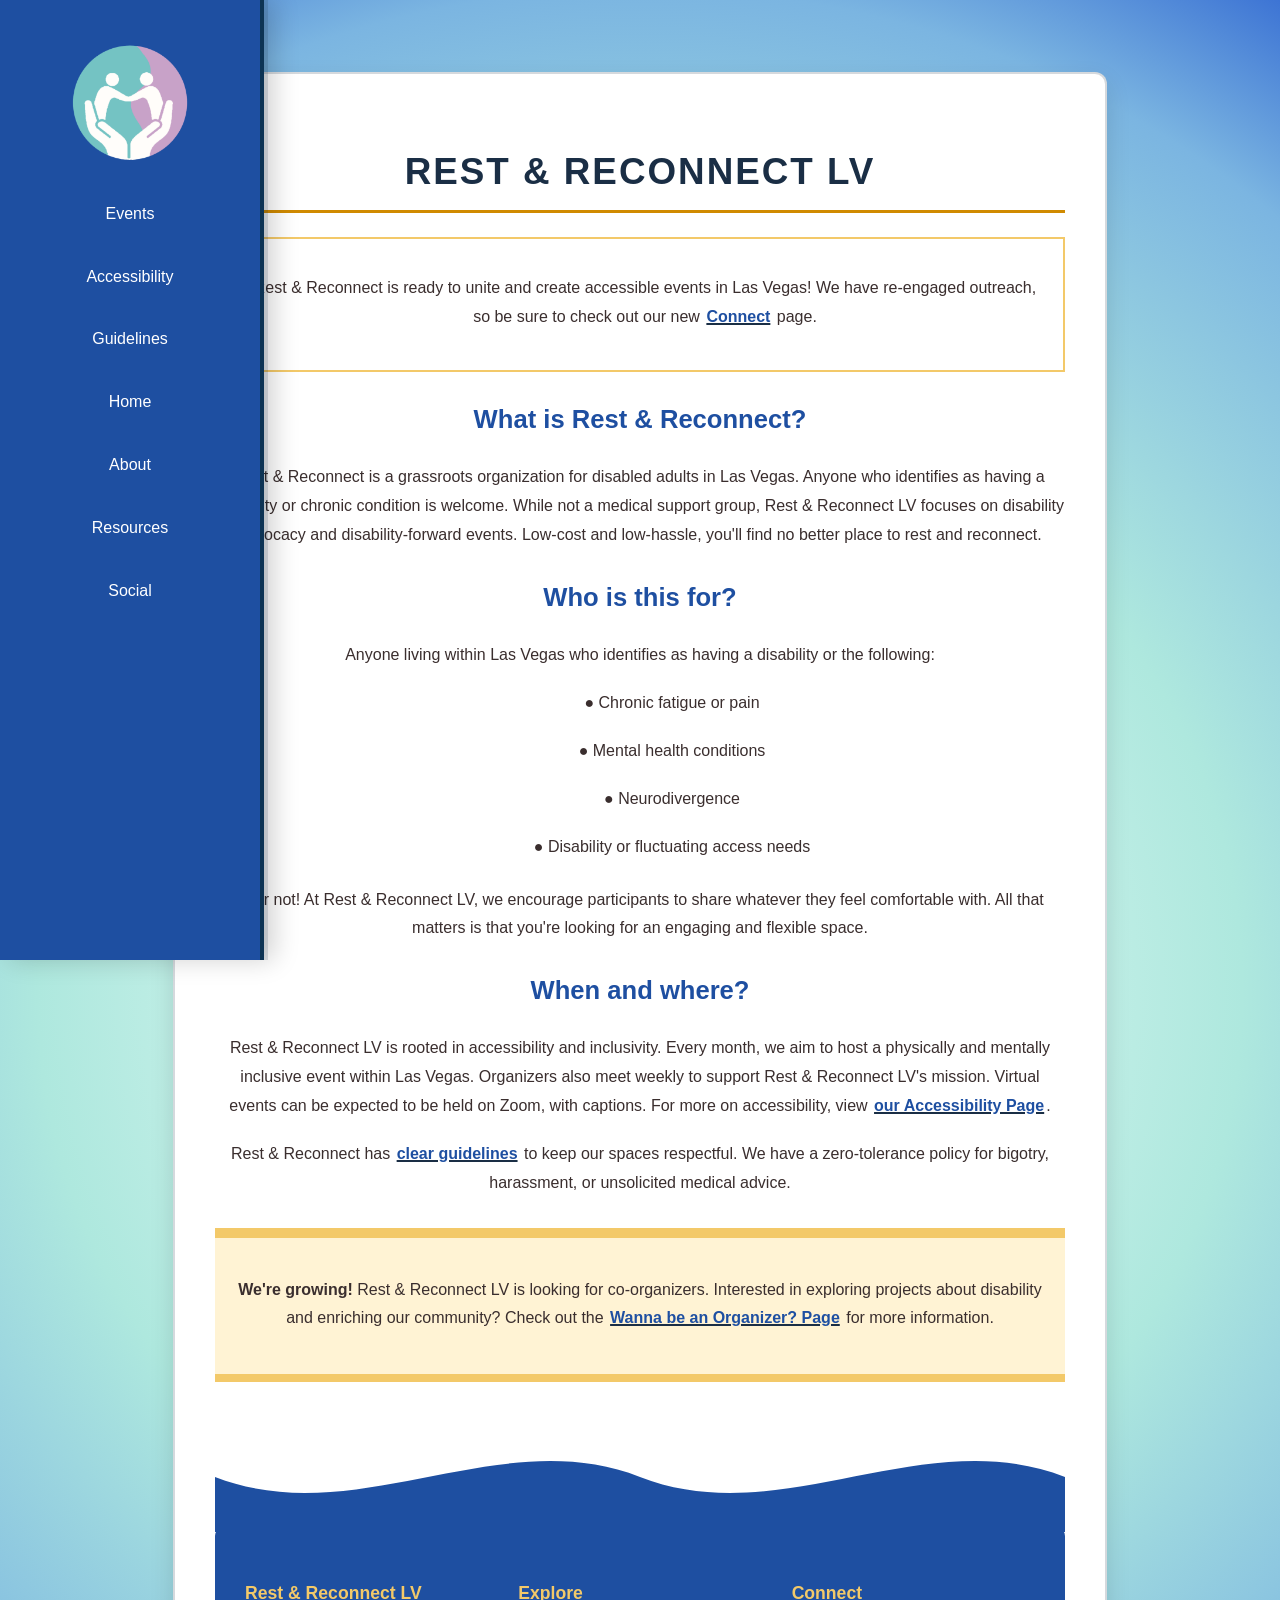
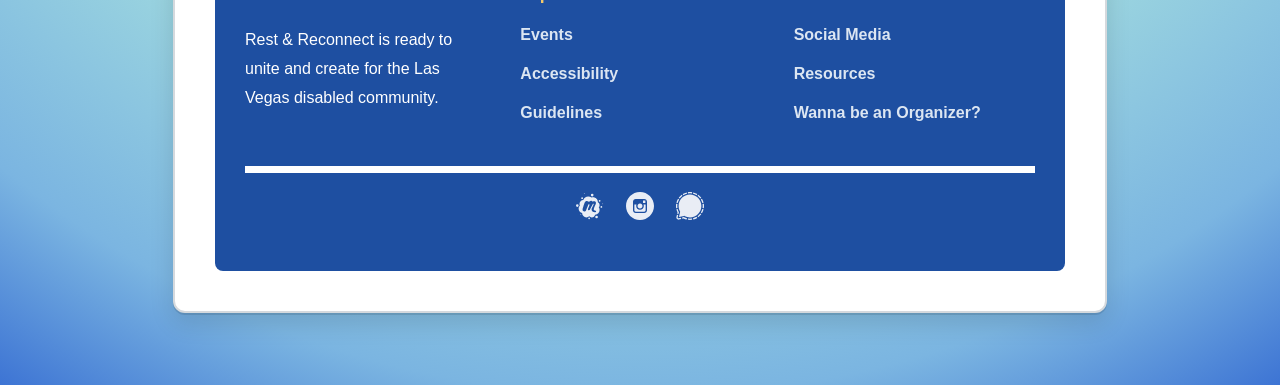
==== commit 24502341: "Favicon Updates/CSS Overhaul/index.html update Signed-off-by: Rest & Reconnect LV <rest-and-reconnec" ====
--- a/index.html
+++ b/index.html
@@ -16,7 +16,7 @@
 <header class="site-header">
 
   <div>
-    <img class="site-fav" src="favicon.png"><img>
+    <img class="site-fav" src="favicon.png">
   </div>
 
   <nav class="site-nav">
@@ -146,9 +146,9 @@
     </div>
 
     <div class="footer-social">
-      <a href="#"><img src="favicon.png" alt="Mastodon"></a>
-      <a href="#"><img src="favicon.png" alt="Eventbrite"></a>
-      <a href="#"><img src="favicon.png" alt="Meetup"></a>
+      <a href="https://www.meetup.com/rest-reconnect-LV"><img src="meetup.svg" alt="Meetup"></a>
+      <a href="#"><img src="instagram-round.svg" alt="Instagram"></a>
+      <a href="https://signal.group/#CjQKIDkRQqnL_2pw7l8TLlaf5CcF-qX31-23FeEjzUIFjUtnEhAJrpZ7N3Kv1UWysV2ON5Lu"><img src="Signal-Logo-White.svg" alt="Signal"></a>
     </div>
 
   </footer>
--- a/style.css
+++ b/style.css
@@ -14,14 +14,19 @@
   text-align: left;
 }
 
-main {
-  max-width: 850px;
-  margin: 2rem auto;
-  background-color: #ffffff;
-  border-radius: 12px;
-  padding: 2.5rem;
-  box-shadow: 0 4px 18px rgba(0,0,0,0.06);
-  filter: drop-shadow(0 0 1rem #07114b);
+main{
+  max-width:850px;
+  margin:2rem auto;
+  background:#ffffff;
+
+  border-radius:12px;
+  padding:2.5rem;
+
+  border:2px solid rgba(26,46,69,0.18);
+
+  box-shadow:
+  0 2px 0 rgba(26,46,69,0.15),
+  0 10px 25px rgba(0,0,0,0.12);
 }
 
 .section {
@@ -69,7 +74,7 @@
 /* --- LINK STYLING + ACCESSIBLE HIGHLIGHT --- */
 
 main a{
-  color:#040404;
+  color:#1E4FA1;
   font-weight:600;
 
   text-decoration:underline;
@@ -150,6 +155,62 @@
 
 .footer-links a:hover{
   color:#f3c969;
+}
+
+/* SOCIAL GRID */
+
+.social-grid{
+display:grid;
+
+grid-template-columns:repeat(2,1fr);
+
+gap:14px;
+
+margin-top:1rem;
+}
+
+/* TILE BUTTON — based on section style */
+
+.social-tile{
+
+display:block;
+
+padding:16px 18px;
+
+font-family:"Lexend",sans-serif;
+font-weight:600;
+
+color:#1a2e45;
+background:#fff3d4;
+
+border:2px solid #f3c969;
+border-left:12px solid #f3c969;
+
+text-decoration:none;
+
+transition:.2s ease;
+}
+
+/* hover */
+
+.social-tile:hover{
+background:#f3c969;
+transform:translateX(2px);
+}
+
+/* small subtitle */
+
+.tile-note{
+
+display:block;
+
+font-size:.8rem;
+
+font-weight:400;
+
+margin-top:4px;
+
+opacity:.75;
 }
 
 /* social icon row */
@@ -208,10 +269,16 @@
 }
 
 /* --- Responsive --- */
-@media (max-width: 600px) {
-  body { padding: 1rem; }
-  main { padding: 1.5rem; }
-  h1 { font-size: 1.9rem; }
+@media (max-width:900px){
+
+  .site-header{
+    width:180px;
+  }
+
+  main{
+    margin-left:200px;
+  }
+
 }
 @media (max-width:700px){
 
@@ -219,6 +286,8 @@
     position:relative;
     width:100%;
     height:auto;
+    flex-direction:row;
+    justify-content:center;
   }
 
   .site-nav{
@@ -229,6 +298,22 @@
 
   main{
     margin-left:0;
+    margin-top:20px;
+  }
+
+}
+@media (max-width:480px){
+
+  body{
+    padding:1rem;
+  }
+
+  main{
+    padding:1.5rem;
+  }
+
+  h1{
+    font-size:1.8rem;
   }
 
 }
@@ -249,6 +334,12 @@
   display:flex;
   flex-direction:column;
   align-items:center;
+
+  border-right:4px solid #0d3454;
+
+  box-shadow:
+  4px 0 0 rgba(26,46,69,0.15),
+  10px 0 24px rgba(0,0,0,0.18);
 }
 
 .site-fav{
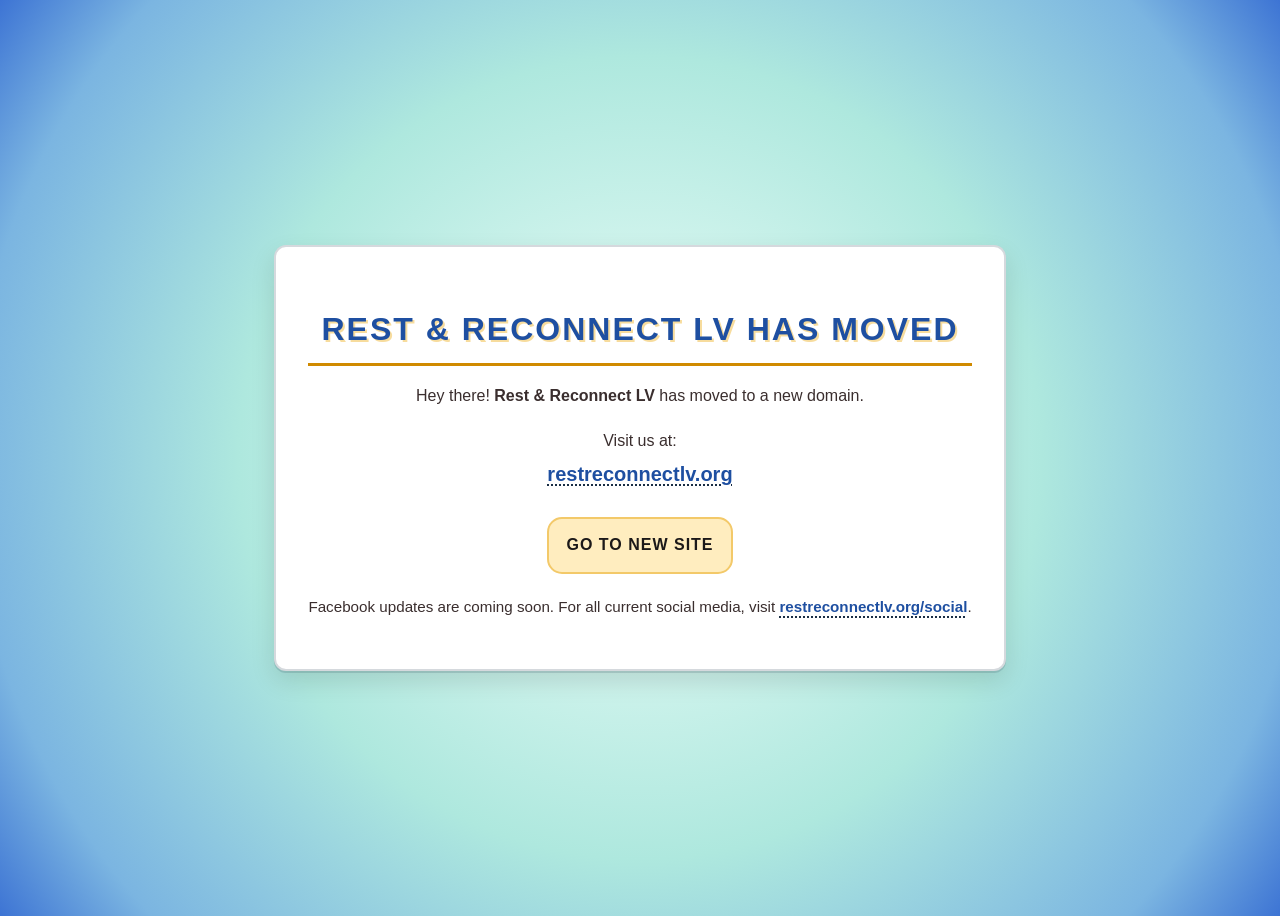
==== commit 15df89f0: "Redirect to new website Signed-off-by: Rest & Reconnect LV <rest-and-reconnect-social@proton.me>" ====
--- a/index.html
+++ b/index.html
@@ -1,157 +1,43 @@
-<!DOCTYPE html>
-<html lang="en">
-<head>
-    <meta charset="UTF-8">
-    <meta name="viewport" content="width=device-width, initial-scale=1.0">
-    <title>Rest & Reconnect LV</title>
-    <meta name="description" content="Rest & Reconnect LV — a flexible-pace social community in Las Vegas. Virtual and in-person meetups for people seeking calm connection and accessibility-first gatherings.">
-    <meta name="keywords" content="Las Vegas, rest, reconnect, social group, accessibility, meetup, chronic illness, disability, neurodivergent">
-    <link rel="stylesheet" href="style.css">
-    <link rel="icon" type="image/png" href="favicon.png">
-    
-</head>
-<body>
-
-
-<header class="site-header">
-
-  <div>
-    <img class="site-fav" src="favicon.png">
-  </div>
-
-  <nav class="site-nav">
-
-
-    <a href="events.html">Events</a>
-    <a href="accessibility.html">Accessibility</a>
-    <a href="guidelines.html">Guidelines</a>
-    <a href="index.html">Home</a>
-    <a href="about.html">About</a>
-    <a href="resources.html">Resources</a>
-    <a href="social.html">Social</a>
-
-  </nav>
-
-</header>
-
-
-        
-    <main>
-      <h1>Rest & Reconnect LV</h1>
-<section class="section">
-
-<p>
-Rest & Reconnect is ready to unite and create accessible events in Las Vegas!
-We have re-engaged outreach, so be sure to check out our new
-<a href="social.html">Connect</a> page.
-</p>
-
-</section>
-
-
-<h2>What is Rest & Reconnect?</h2>
-
-<p>
-Rest & Reconnect is a grassroots organization for disabled adults in Las Vegas.
-Anyone who identifies as having a disability or chronic condition is welcome.
-While not a medical support group, Rest & Reconnect LV focuses on disability
-advocacy and disability-forward events. Low-cost and low-hassle, you'll find
-no better place to rest and reconnect.
-</p>
-
-
-<h2>Who is this for?</h2>
-
-<p>
-Anyone living within Las Vegas who identifies as having a disability or the following:
-</p>
-
-<ul>
-  <p>● Chronic fatigue or pain</p>
-  <p>● Mental health conditions</p>
-  <p>● Neurodivergence</p>
-  <p>● Disability or fluctuating access needs</p>
-</ul>
-
-<p>
-Fear not! At Rest & Reconnect LV, we encourage participants to share whatever
-they feel comfortable with. All that matters is that you're looking for an
-engaging and flexible space.
-</p>
-
-
-<h2>When and where?</h2>
-
-<p>
-Rest & Reconnect LV is rooted in accessibility and inclusivity. Every month,
-we aim to host a physically and mentally inclusive event within Las Vegas.
-Organizers also meet weekly to support Rest & Reconnect LV's mission. 
-Virtual events can be expected to be held on Zoom, with captions.
-For more on accessibility, view
-<a href="accessibility.html">our Accessibility Page</a>.
-</p>
-
-<p>
-Rest & Reconnect has <a href="guidelines.html"><strong>clear guidelines</strong></a> to keep our
-spaces respectful. We have a zero-tolerance policy for bigotry, harassment,
-or unsolicited medical advice.
-</p>
-
-
-<div class="callout-block">
-
-<p>
-<strong>We're growing!</strong> Rest & Reconnect LV is looking for co-organizers.
-Interested in exploring projects about disability and enriching our community?
-
-Check out the <a href="duties.html">Wanna be an Organizer? Page</a> for more information.
-</p>
-
-</div>
-
-  <div class="wave-divider">
-    <svg viewBox="0 0 1440 120" preserveAspectRatio="none">
-      <path
-        fill="#1E4FA1"
-        d="M0,60 C240,120 480,0 720,60 C960,120 1200,0 1440,60 V120 H0 Z"
-      />
-    </svg>
-  </div>
-
-  <footer class="site-footer">
-
-    <div class="footer-grid">
-
-      <div>
-        <div class="footer-title">Rest & Reconnect LV</div>
-        <p>
-          Rest & Reconnect is ready to unite and create for the Las Vegas disabled community.
-        </p>
-      </div>
-
-      <div class="footer-links">
-        <div class="footer-title">Explore</div>
-        <a href="events.html">Events</a>
-        <a href="accessibility.html">Accessibility</a>
-        <a href="guidelines.html">Guidelines</a>
-      </div>
-
-      <div class="footer-links">
-        <div class="footer-title">Connect</div>
-        <a href="social.html">Social Media</a>
-        <a href="resources.html">Resources</a>
-        <a href="duties.html">Wanna be an Organizer?</a>
-      </div>
-
-    </div>
-
-    <div class="footer-social">
-      <a href="https://www.meetup.com/rest-reconnect-LV"><img src="meetup.svg" alt="Meetup"></a>
-      <a href="#"><img src="instagram-round.svg" alt="Instagram"></a>
-      <a href="https://signal.group/#CjQKIDkRQqnL_2pw7l8TLlaf5CcF-qX31-23FeEjzUIFjUtnEhAJrpZ7N3Kv1UWysV2ON5Lu"><img src="Signal-Logo-White.svg" alt="Signal"></a>
-    </div>
-
-  </footer>
-    </main>
-</body>
-</html>+<!DOCTYPE html>
+<html lang="en">
+<head>
+  <meta charset="UTF-8">
+  <meta name="viewport" content="width=device-width, initial-scale=1.0">
+
+  <title>Rest & Reconnect LV Has Moved</title>
+  <meta name="description" content="Rest & Reconnect LV has moved to restreconnectlv.org.">
+
+  <meta http-equiv="refresh" content="6;url=https://restreconnectlv.org/">
+
+  <link rel="stylesheet" href="style.css">
+</head>
+
+<body>
+
+  <main class="redirect-card">
+
+    <h1>Rest &amp; Reconnect LV Has Moved</h1>
+
+    <p>
+      Hey there! <strong>Rest &amp; Reconnect LV</strong> has moved to a new domain.
+    </p>
+
+    <p>
+      Visit us at:
+      <br>
+      <a class="redirect-link" href="https://restreconnectlv.org/">restreconnectlv.org</a>
+    </p>
+
+    <a class="redirect-button" href="https://restreconnectlv.org/">
+      Go to New Site
+    </a>
+
+    <p class="small-note">
+      Facebook updates are coming soon. For all current social media, visit
+      <a href="https://restreconnectlv.org/social">restreconnectlv.org/social</a>.
+    </p>
+
+  </main>
+
+</body>
+</html>
--- a/style.css
+++ b/style.css
@@ -1,486 +1,93 @@
-/* style.css — Rest & Reconnect */
-
-body {
-  font-family: "Nunito Sans", "Segoe UI", sans-serif;
-  color: #3a2e2e;
-  text-align: center;
-  line-height: 1.8;
-  padding: 2rem;
-  background: #f2fffb;
-  background: radial-gradient(circle, rgba(242, 255, 251, 1) 0%, rgba(174, 232, 222, 1) 51%, rgba(123, 181, 225, 1) 85%, rgba(61, 116, 212, 1) 100%); 
-}
-
-.left-text {
-  text-align: left;
-}
-
-main{
-  max-width:850px;
-  margin:2rem auto;
-  background:#ffffff;
-
-  border-radius:12px;
-  padding:2.5rem;
-
-  border:2px solid rgba(26,46,69,0.18);
-
-  box-shadow:
-  0 2px 0 rgba(26,46,69,0.15),
-  0 10px 25px rgba(0,0,0,0.12);
-}
-
-.section {
-    padding: 1.2rem 1.5rem;
-    margin: 1.5rem 0;
-    border: 2px solid #f3c969;
-    border-left: 12px solid #f3c969;
-}
-
-.rules-box {
-    padding: 1.2rem 1.5rem;
-    margin: 1.5rem 0;
-    border: 2px solid #5A0909;
-    border-left: 12px solid #5A0909;
-}
-
-.callout-block {
-        background: #fff3d4;
-        padding: 22px;
-        margin: 30px 0;
-
-        border-top: 10px solid #f3c969;
-        border-bottom: 8px solid #f3c969;
-      }
-
-/* --- DELETE or MOVE --- */
-
-h2 {
-  font-size: 1.6rem;
-  color: #1E4FA1;
-  margin-top: 1.5rem;
-}
-
-h3 {
-  font-size: 1.25rem;
-  color: #1E4FA1;
-  margin-top: 1rem;
-}
-
-/* --- Text --- */
-p {
-  margin-bottom: 1.2rem;
-}
-
-/* --- LINK STYLING + ACCESSIBLE HIGHLIGHT --- */
-
-main a{
-  color:#1E4FA1;
-  font-weight:600;
-
-  text-decoration:underline;
-  text-decoration-color:#1A2E45;
-  text-decoration-thickness:2px;
-
-  padding:1px 2px;
-  border-radius:3px;
-
-  transition:background .15s ease,color .15s ease;
-}
-
-main a:hover{
+body{
+  font-family:"Nunito Sans","Segoe UI",sans-serif;
   color:#3a2e2e;
-  background:rgba(174,232,222,0.45);
-}
-
-/* --- Lists --- */
-ul {
-  margin: 1rem 0 1.5rem 1.5rem;
-}
-ul li {
-  margin-bottom: 0.6rem;
-}
-/* --- Footer --- */
-
-.wave-divider{
-  line-height:0;
-  margin-top:40px;
-}
-
-.wave-divider svg{
-  display:block;
-  width:100%;
-  height:110px;
-}
-
-.wave-divider path{
-  fill:#1E4FA1;
-}
-
-.site-footer{
-  margin-top:-4px;
-  background:#1E4FA1;
-  color:white;
-  padding:50px 30px;
-  border-radius:8px;
-}
-
-/* grid layout */
-
-.footer-grid{
-  display:grid;
-  grid-template-columns:repeat(auto-fit,minmax(200px,1fr));
-  gap:30px;
-  text-align:left;
-}
-
-/* section titles */
-
-.footer-title{
-  color:#f3c969;
-  font-family:"Atkinson Hyperlegible Next", sans-serif;
-  font-weight:800;
-  font-size:1.1rem;
-  margin-bottom:10px;
-}
-
-/* footer links */
-
-.footer-links a{
-  display:block;
-  color:#dce6f2;
-  text-decoration:none;
-  margin:8px 0;
-  font-family:"Lexend", sans-serif;
-}
-
-.footer-links a:hover{
-  color:#f3c969;
-}
-
-/* SOCIAL GRID */
-
-.social-grid{
-display:grid;
-
-grid-template-columns:repeat(2,1fr);
-
-gap:14px;
-
-margin-top:1rem;
-}
-
-/* TILE BUTTON — based on section style */
-
-.social-tile{
-
-display:block;
-
-padding:16px 18px;
-
-font-family:"Lexend",sans-serif;
-font-weight:600;
-
-color:#1a2e45;
-background:#fff3d4;
-
-border:2px solid #f3c969;
-border-left:12px solid #f3c969;
-
-text-decoration:none;
-
-transition:.2s ease;
-}
-
-/* hover */
-
-.social-tile:hover{
-background:#f3c969;
-transform:translateX(2px);
-}
-
-/* small subtitle */
-
-.tile-note{
-
-display:block;
-
-font-size:.8rem;
-
-font-weight:400;
-
-margin-top:4px;
-
-opacity:.75;
-}
-
-/* social icon row */
-
-.footer-social{
+  text-align:center;
+  line-height:1.8;
+  padding:2rem;
+  min-height:100vh;
+  box-sizing:border-box;
+  background:#f2fffb;
+  background:radial-gradient(circle, rgba(242,255,251,1) 0%, rgba(174,232,222,1) 51%, rgba(123,181,225,1) 85%, rgba(61,116,212,1) 100%);
   display:flex;
   justify-content:center;
   align-items:center;
-  gap:18px;
-  margin-top:30px;
-  padding-top:18px;
-  border-top:7px solid white;
 }
 
-/* svg icons */
-
-.footer-social img{
-  width:28px;
-  height:28px;
-  display:block;
-  opacity:0.9;
-  filter:brightness(0) invert(1);
+.redirect-card{
+  max-width:680px;
+  background:#ffffff;
+  border-radius:12px;
+  padding:2rem;
+  border:2px solid rgba(26,46,69,0.18);
+  box-shadow:0 2px 0 rgba(26,46,69,0.15), 0 10px 25px rgba(0,0,0,0.12);
 }
 
-.footer-social img:hover{
-  opacity:1;
-}
-/* --- FONTS --- */
-@font-face {
-  font-family: "Atkinson Hyperlegible Next";
-  src: url("/fonts/AtkinsonHyperlegibleNext-ExtraBold.woff2") format("woff2");
-  font-weight: 800;
+h1{
+  font-size:2rem;
+  color:#1E4FA1;
+  border-bottom:3px solid #D08A00;
+  padding-bottom:0.3rem;
+  margin-bottom:1rem;
+  text-transform:uppercase;
+  font-weight:800;
+  letter-spacing:2px;
+  text-shadow:2px 2px 0 rgba(243,201,105,0.65);
 }
 
-@font-face {
-  font-family: "Lexend";
-  src: url("/fonts/Lexend-SemiBold.woff2") format("woff2");
-  font-weight: 600;
+p{
+  font-weight:500;
+  margin-bottom:1rem;
 }
 
-h1 {
-  font-size:2.3rem;
-  color:#1a2e45;
-  border-bottom: 3px solid #D08A00;
-  padding-bottom:0.3rem;
-  margin-bottom:1.2rem;
-  text-transform: uppercase;
-  font-family:"Atkinson Hyperlegible Next",sans-serif;
-  font-weight:800;
-  letter-spacing: 2px;
+a{
+  color:#1E4FA1;
+  font-weight:700;
+  text-decoration-line:underline;
+  text-decoration-style:dotted;
+  text-decoration-color:#1A2E45;
+  text-decoration-thickness:2px;
+  text-underline-offset:4px;
 }
 
-h2, h3 {
-  font-family: "Lexend", sans-serif;
-  font-weight: 600;
+.redirect-link{
+  font-size:1.25rem;
 }
 
-/* --- Responsive --- */
-@media (max-width:900px){
+.redirect-button{
+  display:inline-block;
+  margin-top:0.6rem;
+  padding:0.75rem 1.1rem;
+  color:#1C1919;
+  background:#ffedbf;
+  border:2.5px solid #f3c969;
+  border-radius:15px;
+  font-weight:800;
+  letter-spacing:1px;
+  text-decoration:none;
+  text-transform:uppercase;
+}
 
-  .site-header{
-    width:180px;
-  }
+.redirect-button:hover,
+.redirect-button:focus{
+  color:#3a2e2e;
+  background:#f3c969;
+}
 
-  main{
-    margin-left:200px;
-  }
+.small-note{
+  margin-top:1.2rem;
+  font-size:0.95rem;
+}
 
-}
-@media (max-width:700px){
-
-  .site-header{
-    position:relative;
-    width:100%;
-    height:auto;
-    flex-direction:row;
-    justify-content:center;
-  }
-
-  .site-nav{
-    flex-direction:row;
-    flex-wrap:wrap;
-    justify-content:center;
-  }
-
-  main{
-    margin-left:0;
-    margin-top:20px;
-  }
-
-}
 @media (max-width:480px){
-
   body{
     padding:1rem;
   }
 
-  main{
-    padding:1.5rem;
+  .redirect-card{
+    padding:1.4rem;
   }
 
   h1{
-    font-size:1.8rem;
+    font-size:1.55rem;
   }
-
 }
-/* --- SIDEBAR HEADER --- */
-
-.site-header{
-  position:fixed;
-  left:0;
-  top:0;
-
-  width:220px;
-  height:100vh;
-
-  background:#1E4FA1;
-
-  padding:30px 20px;
-
-  display:flex;
-  flex-direction:column;
-  align-items:center;
-
-  border-right:4px solid #0d3454;
-
-  box-shadow:
-  4px 0 0 rgba(26,46,69,0.15),
-  10px 0 24px rgba(0,0,0,0.18);
-}
-
-.site-fav{
-  max-width: 150px;
-  max-height: 150px;
-}
-
-.site-nav{
-  display:flex;
-  flex-direction:column;
-  gap:14px;
-  width:100%;
-}
-
-.site-nav a{
-  color:white;
-  text-decoration:none;
-  padding:10px 14px;
-  font-family:"Lexend",sans-serif;
-
-  border-radius:8px;
-
-  transition:background .2s;
-}
-
-.site-nav a:hover{
-  background:#D08A00;
-}
-
-.dropdown-menu {
-  display: none;
-  position: absolute;
-  top: 100%;
-  left: 0;
-
-  background: #ffbfe9;
-  padding: 0.5rem 0;
-  min-width: 180px;
-}
-
-
-
-/* Event Page*/
-
-.event-gallery{
-  justify-content:space-between;
-  gap:20px;
-  margin:50px 0;
-}
-
-.event-gallery img{
-  width:32%;
-  border-radius:8px;
-  box-shadow:0 4px 12px rgba(0,0,0,0.15);
-}
-
-.event-poster {
-  margin: 1.5rem 0;
-  display: flex;
-  justify-content: center;
-}
-
-/* Poster image */
-.event-poster img {
-  max-width: 100%;
-  height: auto;
-  border-radius: 8px;
-  box-shadow: 0 4px 12px rgba(0, 0, 0, 0.15);
-}
-
-/* About */
-
-.organizer-row {
-  display: flex;
-  gap: 1.5rem;
-}
-
-.organizer-row.reverse {
-  flex-direction: row-reverse;
-}
-
-.organizer-row img {
-  width: 250px;
-  height: auto;
-}
-
-/* Button CSS */
- .button {
-        display: block;
-        width: 150px;
-        height: 60px;
-        padding: 3px;
-        line-height: 40px;
-        font-size: 25px;
-        text-transform: uppercase;
-        font-family: Lexend;
-        text-decoration: none;
-        color: #1C1919;
-        background: #ffedbf;
-        border: 2.5px solid #f3c969;
-        border-radius: 15px;
-        letter-spacing: 2px;
-        text-align: center;
-        position: relative;
-        overflow: hidden;
-        font-weight: bold;
-        transition: border-color 0.4s, color 0.4s;
-        margin: auto;
-}
-
-/* transition layer */
-
-.button::before{
-    content:'';
-    position:absolute;
-    top:0;
-    left:0;
-
-    width:100%;
-    height:100%;
-
-    background:#f3c969;
-
-    z-index:0;
-    opacity:0;
-
-    transform:scale3d(0.7,1,1);
-
-    transition: transform 0.4s, opacity 0.4s;
-    transition-timing-function:cubic-bezier(0.2,1,0.3,1);
-}
-
-
-/* hover state */
-
-.button:hover{
-    color:#3a2e2e;
-    border-color:#f3c969;
-}
-
-.button:hover::before{
-    opacity:1;
-    transform:translate3d(0,0,0);
-}
